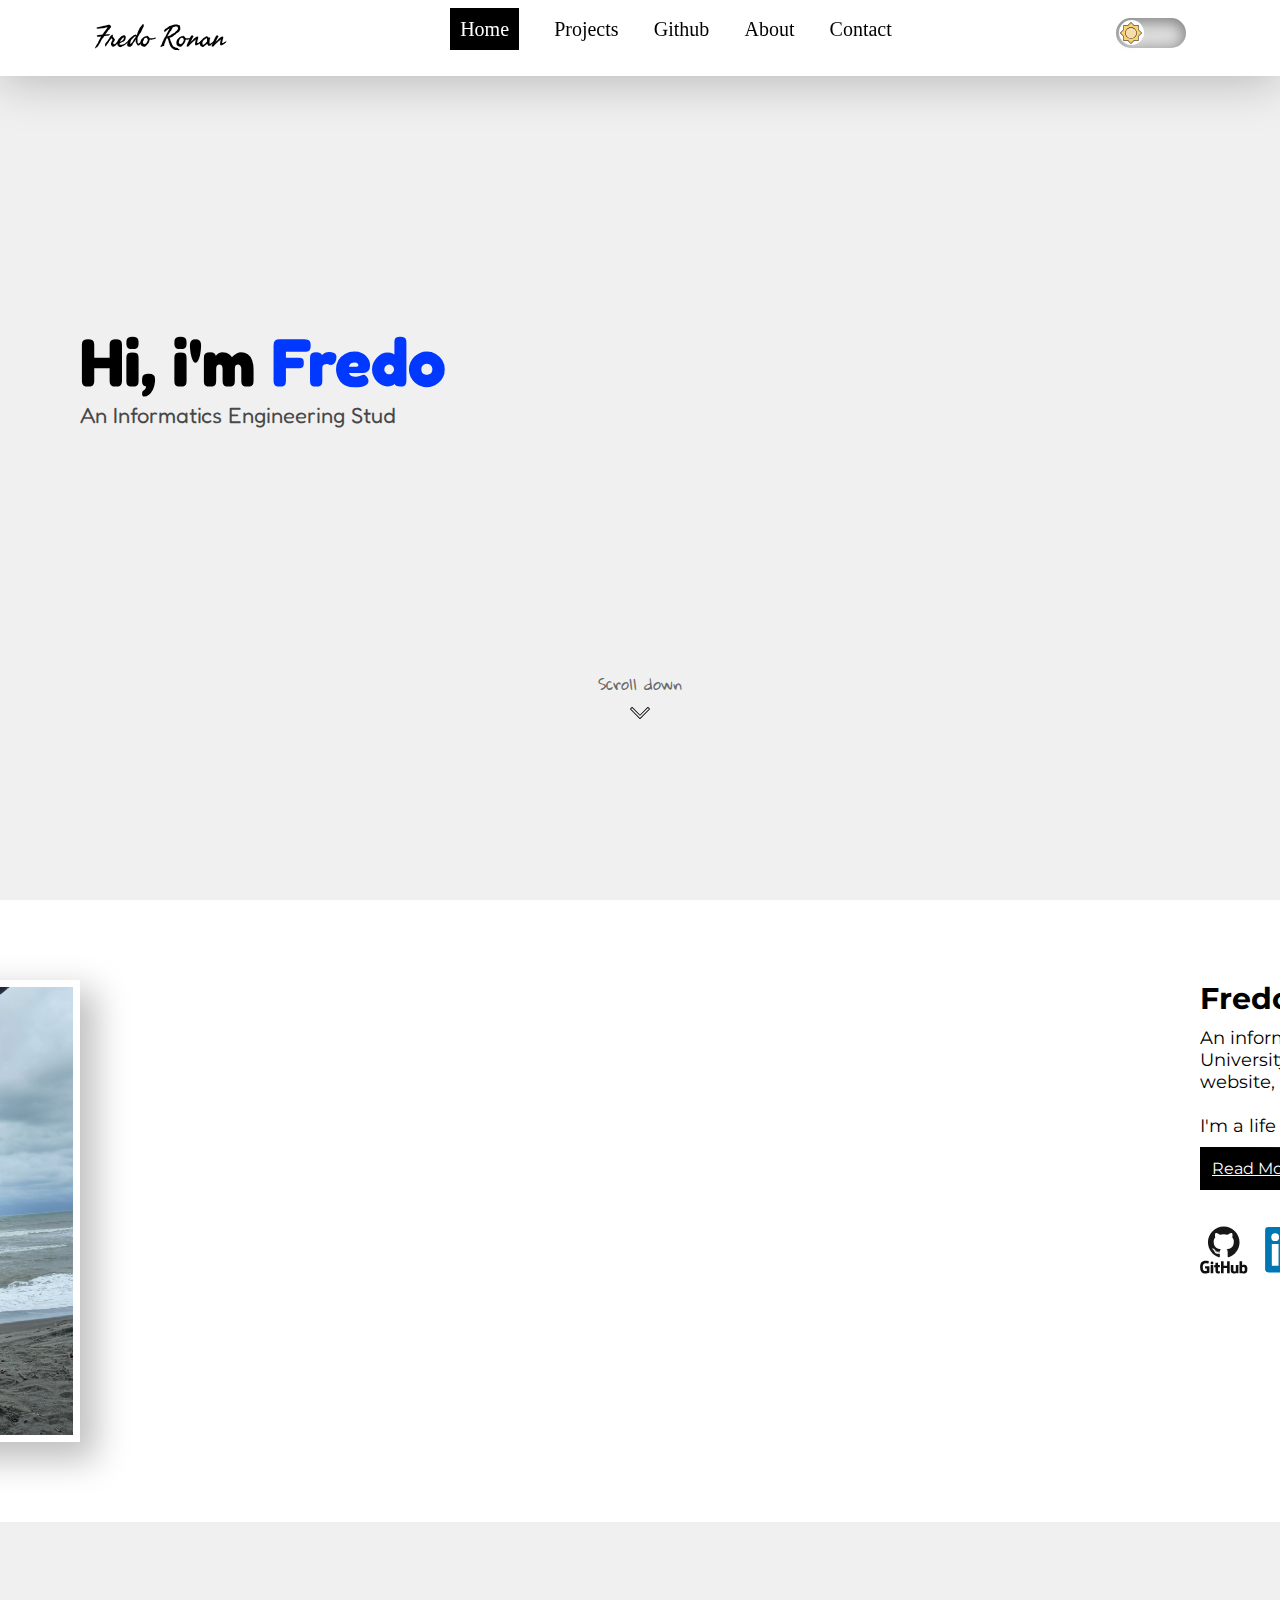
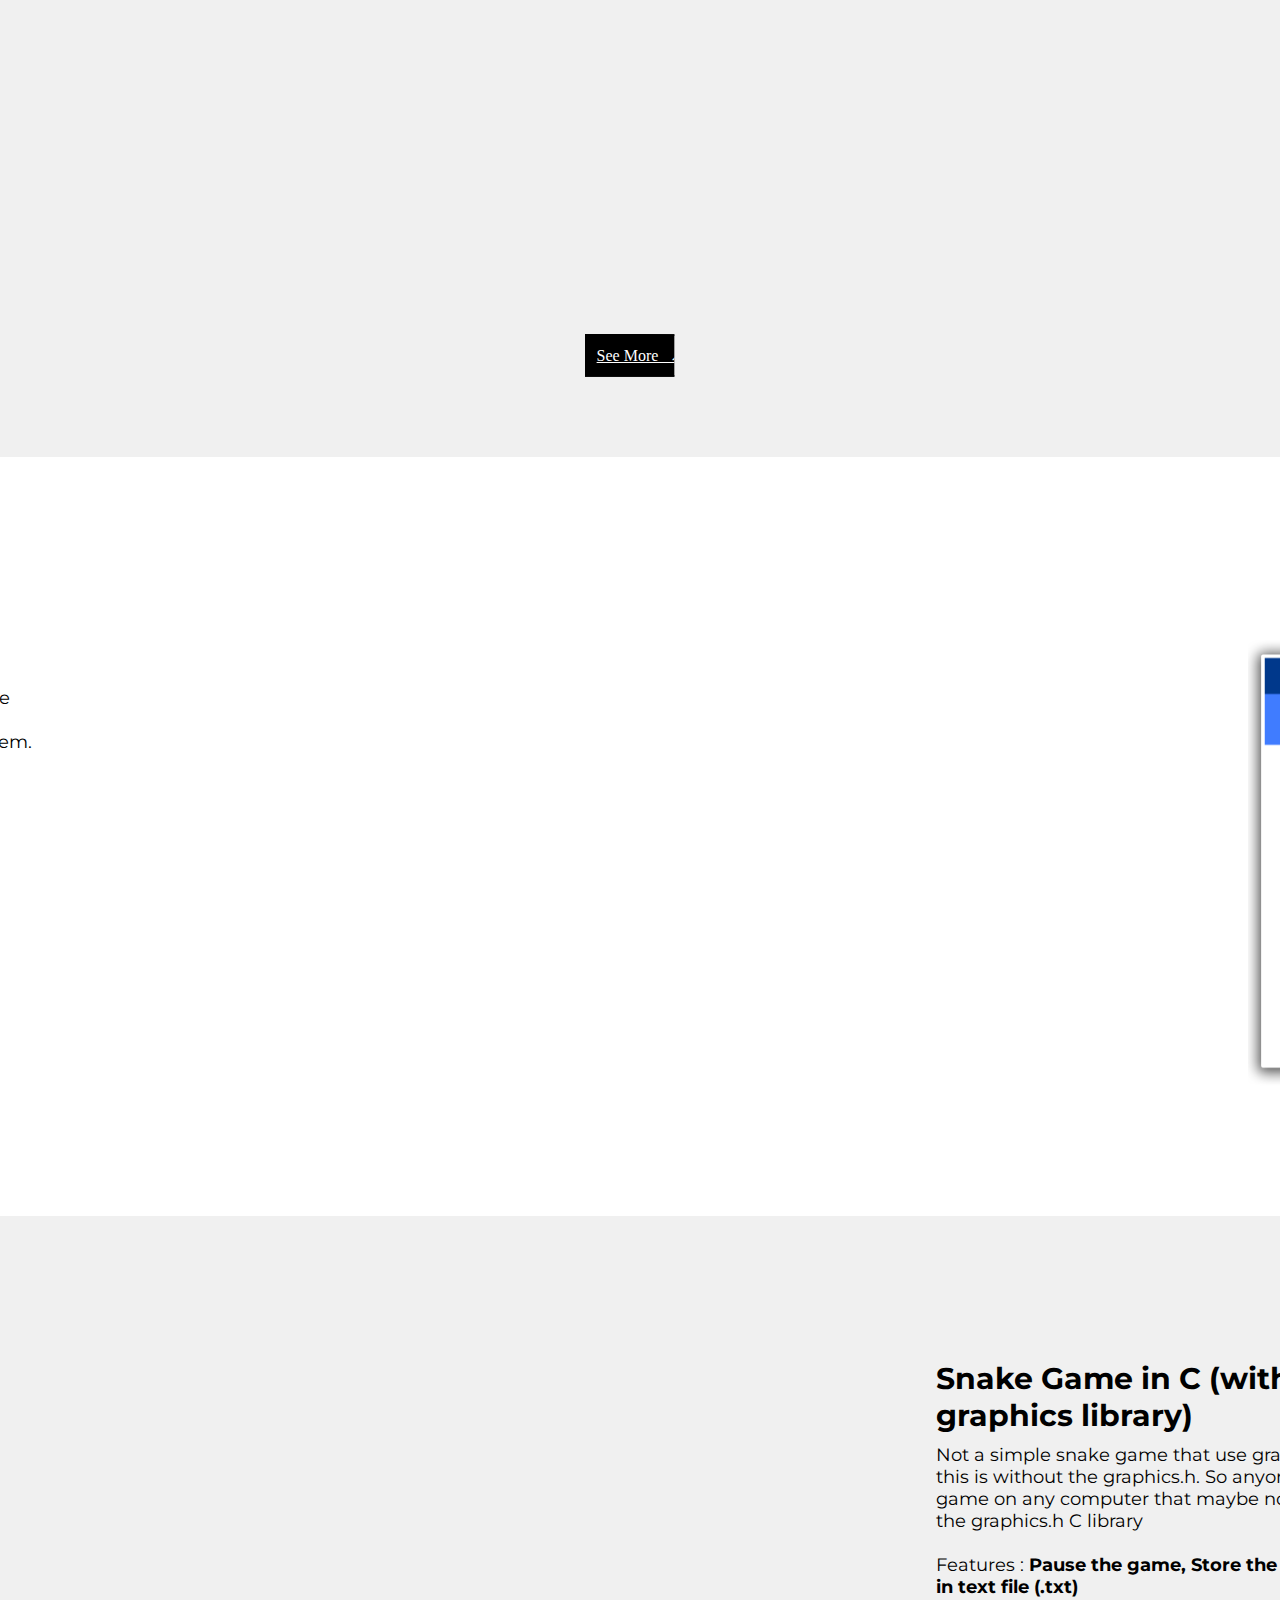
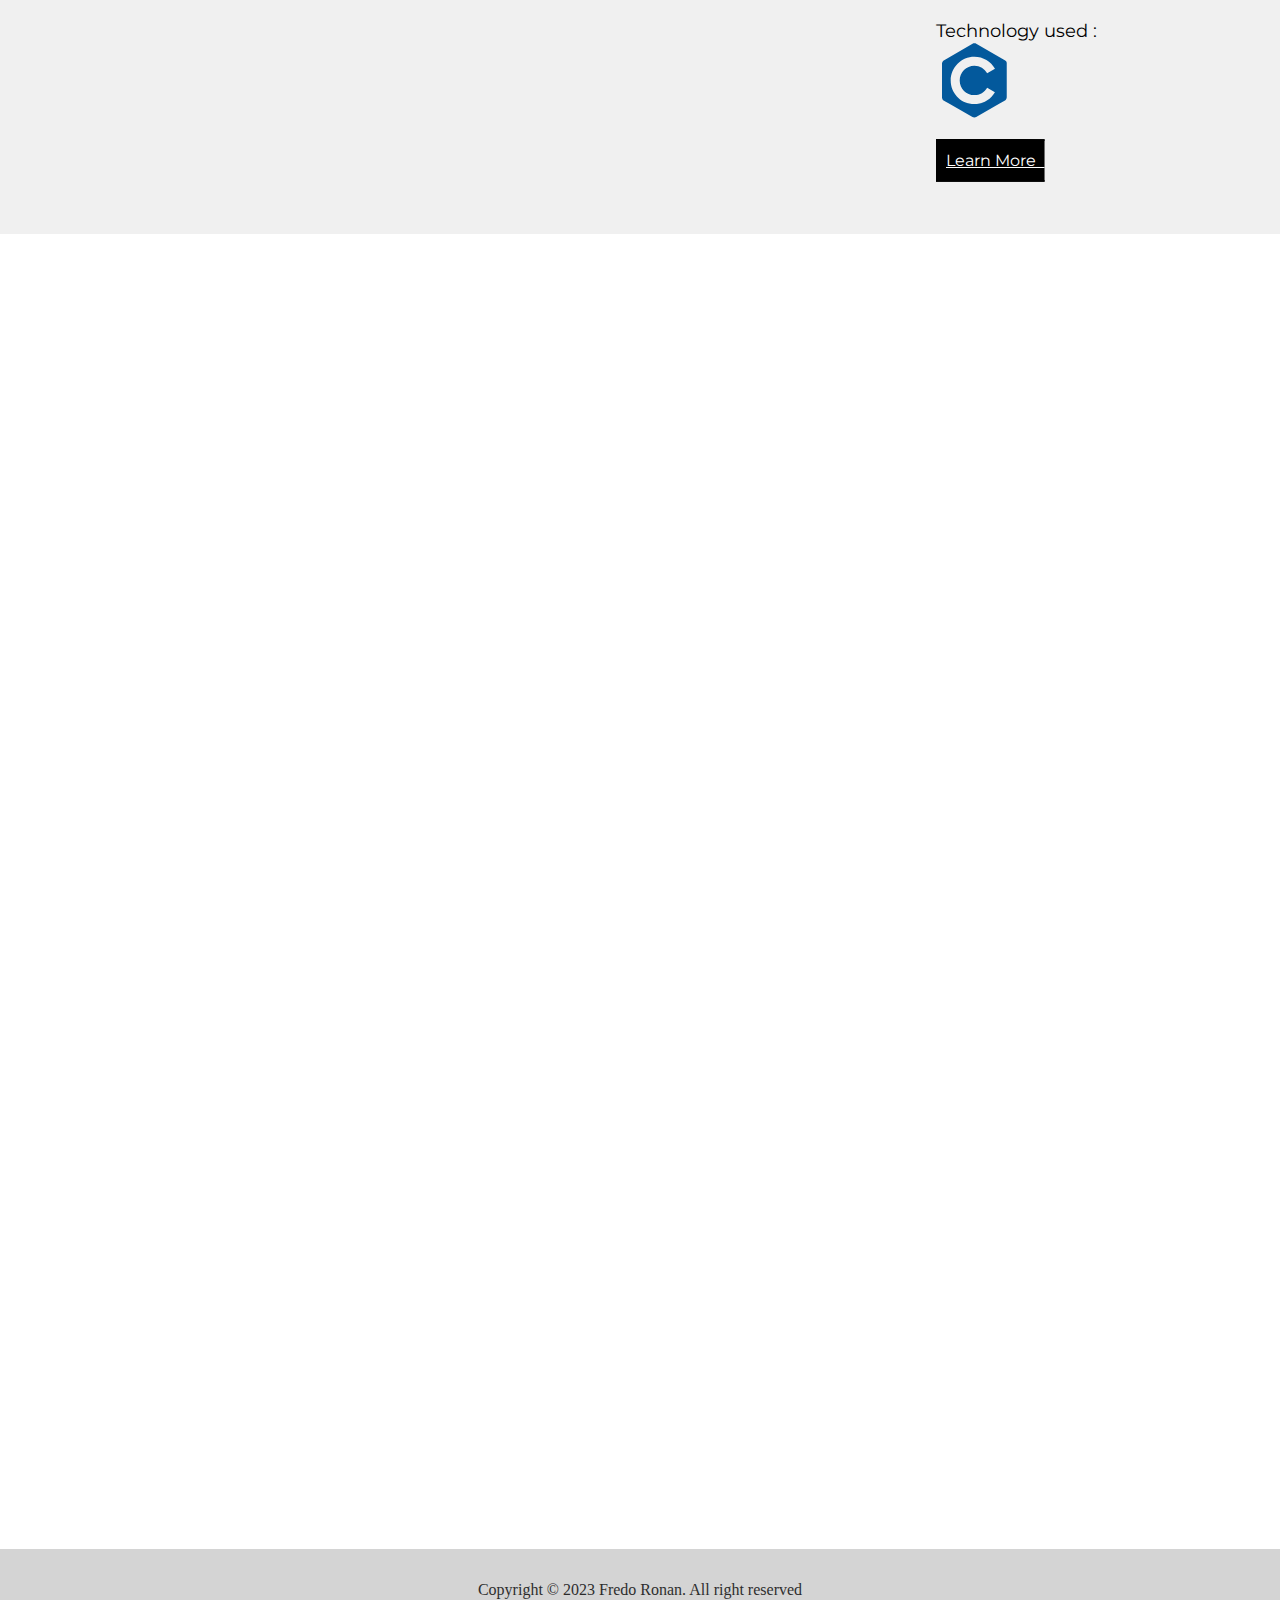
==== index.html @ f9ba5c59 "small modification UI on man landing page" ====
<!DOCTYPE html>
<html lang="en">
<head>
    <meta charset="UTF-8">
    <meta name="viewport" content="width=device-width, initial-scale=1.0">

    <link rel="stylesheet" href="css/style.css">
    <link rel="stylesheet" href="css/base-content-style.css">
    <link rel="stylesheet" href="css/home-style.css">
    <link rel="stylesheet" href="css/darkMode-toggle-style.css">
    <link rel="stylesheet" href="css/keyframes.css">
    <link rel="stylesheet" href="css/responsive-style.css">

    <!-- icon file import -->
    <link rel="icon" type="image/x-icon" href="assets/LogoIcon.ico">
    <!-- end of icon file import -->

    <title>Fredo Ronan | Home</title>
</head>
<body>
    <!-- header side -->
    <header>
        <nav>
            <div class="logoText" id="logoText" style="clip-path: polygon(0 0, 100% 0, 100% 100%, 0% 100%);">Fredo Ronan</div>

            <ul>
                <li><a href="/index.html" class="navbar-links active">Home</a></li>
                <li><a href="/projects.html" class="navbar-links">Projects</a></li>
                <li><a href="/github.html" class="navbar-links">Github</a></li>
                <li><a href="/about.html" class="navbar-links">About</a></li>
                <li><a href="/404.html" class="navbar-links">Contact</a></li>
            </ul>

            <div class="darkModeToggle">
                <input type="checkbox" id="toggle-dark">
                <label for="toggle-dark" class="toggle-dark-mode">
                    <svg width="800px" class="sun" height="800px" viewBox="0 0 1024 1024" class="icon"  version="1.1" xmlns="http://www.w3.org/2000/svg"><path d="M861 656.7l144.6-144.6L861 367.6V163.1H656.6L512 18.6 367.4 163.1H163v204.5L18.4 512.1 163 656.7v204.4h204.4L512 1005.7l144.6-144.6H861z" fill="#FCD170" /><path d="M512 1015.7c-2.6 0-5.1-1-7.1-2.9L363.3 871.1H163c-5.5 0-10-4.5-10-10V660.8L11.4 519.2c-1.9-1.9-2.9-4.4-2.9-7.1 0-2.7 1.1-5.2 2.9-7.1L153 363.4V163.1c0-5.5 4.5-10 10-10h200.3L504.9 11.5c1.9-1.9 4.4-2.9 7.1-2.9s5.2 1.1 7.1 2.9l141.6 141.6H861c5.5 0 10 4.5 10 10v200.3L1012.6 505c1.9 1.9 2.9 4.4 2.9 7.1 0 2.7-1.1 5.2-2.9 7.1L871 660.8v200.3c0 5.5-4.5 10-10 10H660.7l-141.6 141.6c-2 2-4.5 3-7.1 3zM173 851.1h194.4c2.7 0 5.2 1.1 7.1 2.9L512 991.6l137.5-137.5c1.9-1.9 4.4-2.9 7.1-2.9H851V656.7c0-2.7 1.1-5.2 2.9-7.1l137.5-137.5-137.5-137.5c-1.9-1.9-2.9-4.4-2.9-7.1V173.1H656.6c-2.7 0-5.2-1.1-7.1-2.9L512 32.7 374.5 170.2c-1.9 1.9-4.4 2.9-7.1 2.9H173v194.4c0 2.7-1.1 5.2-2.9 7.1L32.6 512.1l137.5 137.5c1.9 1.9 2.9 4.4 2.9 7.1v194.4z" fill="" /><path d="M512 512.1m-257.8 0a257.8 257.8 0 1 0 515.6 0 257.8 257.8 0 1 0-515.6 0Z" fill="#F7DDAD" /><path d="M512 779.9c-71.5 0-138.8-27.9-189.4-78.4-50.6-50.6-78.4-117.8-78.4-189.4s27.9-138.8 78.4-189.4c50.6-50.6 117.8-78.4 189.4-78.4 71.5 0 138.8 27.9 189.4 78.4 50.6 50.6 78.4 117.8 78.4 189.4S752 650.9 701.4 701.5 583.5 779.9 512 779.9z m0-515.6c-66.2 0-128.4 25.8-175.2 72.6-46.8 46.8-72.6 109-72.6 175.2s25.8 128.4 72.6 175.2c46.8 46.8 109 72.6 175.2 72.6 66.2 0 128.4-25.8 175.2-72.6 46.8-46.8 72.6-109 72.6-175.2S734 383.7 687.2 336.9c-46.8-46.8-109-72.6-175.2-72.6z" fill="" /></svg>

                    <svg width="800px" class="moon hide" height="800px" viewBox="0 0 24 24" fill="none" xmlns="http://www.w3.org/2000/svg">
                        <path d="M19.9001 2.30719C19.7392 1.8976 19.1616 1.8976 19.0007 2.30719L18.5703 3.40247C18.5212 3.52752 18.4226 3.62651 18.298 3.67583L17.2067 4.1078C16.7986 4.26934 16.7986 4.849 17.2067 5.01054L18.298 5.44252C18.4226 5.49184 18.5212 5.59082 18.5703 5.71587L19.0007 6.81115C19.1616 7.22074 19.7392 7.22074 19.9001 6.81116L20.3305 5.71587C20.3796 5.59082 20.4782 5.49184 20.6028 5.44252L21.6941 5.01054C22.1022 4.849 22.1022 4.26934 21.6941 4.1078L20.6028 3.67583C20.4782 3.62651 20.3796 3.52752 20.3305 3.40247L19.9001 2.30719Z" fill="#FFFFFF"/>
                        <path d="M16.0328 8.12967C15.8718 7.72009 15.2943 7.72009 15.1333 8.12967L14.9764 8.52902C14.9273 8.65407 14.8287 8.75305 14.7041 8.80237L14.3062 8.95987C13.8981 9.12141 13.8981 9.70107 14.3062 9.86261L14.7041 10.0201C14.8287 10.0694 14.9273 10.1684 14.9764 10.2935L15.1333 10.6928C15.2943 11.1024 15.8718 11.1024 16.0328 10.6928L16.1897 10.2935C16.2388 10.1684 16.3374 10.0694 16.462 10.0201L16.8599 9.86261C17.268 9.70107 17.268 9.12141 16.8599 8.95987L16.462 8.80237C16.3374 8.75305 16.2388 8.65407 16.1897 8.52902L16.0328 8.12967Z" fill="#FFFFFF"/>
                        <path opacity="1" d="M12 22C17.5228 22 22 17.5228 22 12C22 11.5373 21.3065 11.4608 21.0672 11.8568C19.9289 13.7406 17.8615 15 15.5 15C11.9101 15 9 12.0899 9 8.5C9 6.13845 10.2594 4.07105 12.1432 2.93276C12.5392 2.69347 12.4627 2 12 2C6.47715 2 2 6.47715 2 12C2 17.5228 6.47715 22 12 22Z" fill="#FFFFFF"/>
                        </svg>
                </label>
            </div>
        </nav>
    </header>
    <!-- end of header side -->

    <!-- hamburger menu side -->
    <div class="floating-hamburger-btn">
        <input type="checkbox" id="checkHamburger" name="hamburgerCheckbox">
        <label for="checkHamburger" class="hamburgerBtn" id="floating-hamburger">
            <div class="hamburger">
                <span></span>
                <span></span>
                <span></span>
            </div>
        </label>
    </div>
    <!-- end of hamburger menu side -->

    <!-- contents side -->
    <div class="ganjil-section first">
        <div class="greeting">
            <h2 class="greet">Hi, i'm </h2>
            <h2 class="greet">Fredo</h2>
            <div class="words"></div>
        </div>

        

        <!-- scroll down command side -->
        <div class="scrollCommand">
            <p>
                Scroll down
                <svg class="downArrow" fill="#000000" height="20px" width="20px" version="1.1" id="Layer_1" xmlns="http://www.w3.org/2000/svg" xmlns:xlink="http://www.w3.org/1999/xlink" 
                        viewBox="0 0 512.04 512.04" xml:space="preserve">
                    <g>
                        <g>
                            <path d="M508.933,146.807l-42.347-42.347c-4.267-4.053-10.88-4.053-15.147,0L256.027,300.193L60.507,104.46
                                c-4.267-4.053-10.88-4.053-15.147,0L3.12,146.807c-4.16,4.16-4.16,10.88,0,15.04L248.453,407.5c4.16,4.16,10.88,4.16,15.04,0
                                l245.333-245.653C513.093,157.687,513.093,150.967,508.933,146.807z M256.027,384.887L25.733,154.38l27.2-27.307l195.52,195.733
                                c4.267,4.053,10.88,4.053,15.147,0l195.52-195.733l27.2,27.307L256.027,384.887z"/>
                        </g>
                    </g>
                </svg>
            </p>
        </div>
        <!-- end of scroll down command side -->
    </div>

    <div class="genap-section">
        <div class="introduce" id="introduce"></div>
    </div>

    <div class="ganjil-section">
        <!-- <h3 class="commingsoon">Comming soon</h3> -->
        <div class="tech-stack-section" id="tech-stack-section"></div>

        <div class="read-more-btn-wrapper" style="display: flex; justify-content: center; padding-bottom: 5rem;">
            <a href="/about.html#second-content" class="read-more-btn-link">
                See More&nbsp;&nbsp;&nbsp;↗
            </a>
        </div>
    </div>


    <div class="genap-section">
        <div class="projects-section" id="projects-section"></div>
    </div>

    <div class="ganjil-section">
        <div class="projects-section" id="second-highlighted-project"></div>
    </div>

    <div class="genap-section">
        <div class="projects-section" id="fun-projects">
            <h2 class="title">Little Fun Project 🤘</h2>
        </div>
    </div>

    <!-- end of contents -->

    <!-- footer side -->
    <div class="footer" id="footer"></div>
    <!-- end of footer side -->

    <!-- CDN javascript library import -->
    <script src="https://cdnjs.cloudflare.com/ajax/libs/jquery/3.5.1/jquery.min.js"></script>
    <script src="https://cdnjs.cloudflare.com/ajax/libs/gsap/3.12.2/gsap.min.js"></script>
    <script src="https://cdn.tailwindcss.com"></script>
    <script src="https://unpkg.com/split-type"></script>
    <!-- end of CDN javascript library import -->

    <!-- Main functional script things -->
    <script src="js/content-generator-homepage.js"></script>
    <script src="js/MainScript.js"></script>
    <script src="js/render-content-homepage.js"></script>

    <!-- UI things -->
    <script src="js/MainUIScript.js"></script>
    <script src="js/UIHomePage-script.js"></script>
    <script src="js/dynamicTextMainPage.js"></script>
    <script src="js/clickable-things.js"></script>
    <script src="js/accordion-content-homepage.js"></script>
    <script src="js/accordionUI-homepage.js"></script>
    <script src="js/footer-generator.js"></script>
</body>
</html>
---- css/style.css ----
@import url('https://fonts.googleapis.com/css2?family=Fredoka:wght@300;500&family=Montserrat:wght@400;600&family=Schoolbell&family=Seaweed+Script&display=swap');
@import url('https://fonts.googleapis.com/css2?family=Gloria+Hallelujah&display=swap');

*,html {
    padding: 0;
    margin: 0;

    scroll-behavior: smooth;

    transition: 1s;
}

body {

    overflow-x: hidden;

    /* color variables */
    --section-ganjil-color: #F0F0F0;
    --section-genap-color: #fff;
    --main-text-color: black;
    --main-fredo-name-color: #0038FF;
    --navbar-color: white;
    --navbar-hover-background-color: black;
    --navbar-hover-text-color: white;
    --profile-picture-border-color: white;
    --hamburger-color: black;
    --hamburger-btn-color: white;
    --scroll-down-color: rgba(0, 0, 0, 0.575);
    --down-arrow-color: black;
    --read-more-btn-color: black;
    --read-more-text-color: white;
    --read-more-text-hover-color: rgb(0, 0, 0);
    --read-more-btn-hover-color: white;
    --footer-background-color: rgb(212, 212, 212);
    --footer-text-color: black;
    --border-top-accordion-content-color: rgba(103, 103, 103, 0.515);
    --upcoming-text-background-color: black;
    --upcoming-text-hover-background-color: white;
    --accordion-background-color: white;

    /* responsive things */
    --responsive-navbar-base-color: black;
    --responsive-navbar-text-color: white;
    --responsive-navbar-active-text-color: black;
    --responsive-navbar-active-background-color: white;
    /* end of responsive things */

    /* font variables */
    --logo-font: 'Seaweed Script', cursive;
    --navbar-btn-font: 'Schoolbell', cursive;
    --greeting-header-font: 'Fredoka', sans-serif;
    --introduce-font: 'Montserrat', sans-serif;
    
    /* dimension and measurement variables */
    --padding-top-navbar: 18px;
    --padding-bottom-navbar: 18px;


    /* svg icon colors */
    --svg-logo-background-color: white;
    --html-css-svg-text-color: black;
    --c-logo-svg-color: #03599C;
    --github-logo-color: #181616;
    --github-text-logo-color: #100E0F;
    --socket-io-logo: #010101;
    --express-logo: black;
    --bash-logo-color: #293138;
    --kali-linux-logo-color: black;
    --jquery-logo-color: #131B28;
    --tailwind-logo-color: #2d3748;
    --next-js-logo-color: black;
}

body.dark {
    /* color variables */
    --section-ganjil-color: #001731;
    --section-genap-color: #001C3E;
    --main-text-color: white;
    --main-fredo-name-color: #0038FF;
    --navbar-color: #001C3E;
    --navbar-hover-background-color: rgb(0, 191, 255);
    --navbar-hover-text-color: rgb(0, 0, 0);
    --profile-picture-border-color: #003473;
    --hamburger-color: rgb(232, 232, 232);
    --hamburger-btn-color: #002450;
    --scroll-down-color: rgba(255, 255, 255, 0.575);
    --down-arrow-color: rgb(255, 255, 255);
    --read-more-btn-color: rgb(1, 115, 186);
    --read-more-text-color: rgb(255, 255, 255);
    --read-more-text-hover-color: rgb(255, 255, 255);
    --read-more-btn-hover-color: #001C3E;
    --footer-background-color: rgb(0, 60, 97);
    --footer-text-color: rgb(255, 255, 255);
    --border-top-accordion-content-color: rgba(255, 255, 255, 0.515);
    --upcoming-text-background-color: rgb(0, 191, 255);
    --upcoming-text-hover-background-color: black;
    --accordion-background-color: rgb(1, 40, 98);

    /* responsive things */
    --responsive-navbar-base-color: linear-gradient(180deg, #025EB3 0%, #001C3E 100%);
    --responsive-navbar-text-color: rgb(255, 255, 255);
    --responsive-navbar-active-text-color: black;
    --responsive-navbar-active-background-color: white;
    /* end of reseponsive things */

    /* svg icon colors */
    --svg-logo-background-color: rgb(0, 38, 62);
    --html-css-svg-text-color: white;
    --c-logo-svg-color: rgb(24, 138, 205);
    --github-logo-color: #ffffff;
    --github-text-logo-color: #ffffff;
    --socket-io-logo: #ffffff;
    --express-logo: white;
    --bash-logo-color: #ffffff;
    --kali-linux-logo-color: rgb(255, 255, 255);
    --jquery-logo-color: #ffffff;
    --tailwind-logo-color: #ffffff;
    --next-js-logo-color: rgb(255, 255, 255);
}

/* header side */
header nav {
    background-color: var(--navbar-color);
    padding-top: var(--padding-top-navbar);
    padding-bottom: var(--padding-bottom-navbar);
    display: flex;
    justify-content: space-around;
    box-shadow: 0px 4px 50px 0px rgba(0, 0, 0, 0.25);
    position: fixed;
    top: 0;
    left: 0;
    right: 0;
    z-index: 1;
}

header nav .logoText {
    font-size: 30px;
    font-family: var(--logo-font);
    color: var(--main-text-color);
}

header nav ul {
    display: flex;
    width: 40%;
    justify-content: space-evenly;
}

header nav ul li {
    list-style: none;
}

header nav ul li a {
    text-decoration: none;
    color: var(--main-text-color);
    font-family: var(--navbar-btn-font);
    font-size: 20px;
    transition: 0.5s;
}

header nav ul li a:hover {
    color: var(--navbar-hover-text-color);
    padding: 10px;
    background-color: var(--navbar-hover-background-color);
}

header nav ul li .navbar-links.active {
    color: var(--navbar-hover-text-color);
    padding: 10px;
    background-color: var(--navbar-hover-background-color);
}

.floating-hamburger-btn {
    display: none;
}
---- css/base-content-style.css ----
/* HANDLE THE BASE CONTENT STYLING */

/* section handler styling */
.ganjil-section {
    background-color: var(--section-ganjil-color);
    position: relative;
    width: 100%;
}

.ganjil-section.first {
    background-color: var(--section-ganjil-color);
    position: relative;
    height: 100vh;
    width: 100%;
}

.genap-section {
    background-color: var(--section-genap-color);
    width: 100%;
}

.genap-section.full-screen {
    background-color: var(--section-genap-color);
    width: 100%;
    height: 100vh;
}
/* end of section handler styling */


/* introducing side */
.introduce {
    padding: 5rem;
    display: flex;
    gap: 4rem;
    font-family: var(--introduce-font);
    color: var(--main-text-color);
}

.introduce h3 {
    font-size: 30px;
}

.introduce p {
    font-size: 18px;
    margin-top: 10px;
}
/* end of introducing side */


/* read more button base styling */
.read-more-btn-link {
    padding: 10px;
    background-color: var(--read-more-btn-color);
    color: var(--read-more-text-color);
    -webkit-clip-path: polygon(0 0, 81% 1%, 81% 100%, 0% 100%);
    clip-path: polygon(0 0, 81% 1%, 81% 100%, 0% 100%);
    border: 2px solid var(--read-more-btn-color);
}

.read-more-btn-link:hover {
    -webkit-clip-path: polygon(0 0, 100% 1%, 100% 100%, 0% 100%);
    clip-path: polygon(0 0, 100% 1%, 100% 100%, 0% 100%);
    background-color: var(--read-more-btn-hover-color);
    color: var(--read-more-text-hover-color);
}
/* end of read more button base styling */


/* footer side */
.footer {
    display: flex;
    justify-content: center;
    align-items: center;
    padding-bottom: 10rem;
    padding-top: 2rem;
    background-color: var(--footer-background-color);
    color: var(--footer-text-color);
}

.footer-container {
    opacity: 0.8;
}
/* end of footer side */


/* ///////////////////////////////////////////////////////////////////////////////////////////////////////////////////////////// */
/* Comming soon placeholder side */
/* 
    NOTE:
    use this class to the h3 html component to make the 'comming soon' content placeholder working
 */
 .commingsoon {
    display: flex;
    justify-content: center;
    align-items: center;
    padding: 20rem;
    font-size: 25px;
    color: var(--main-text-color);
}
/* end of comming soon placeholder side */
---- css/home-style.css ----
/* HANDLE CONTENT SIDE */


/* ///////////////////////////////////////////////////////////////////////////////////////////////////////////////////////////// */
/* first content side OR first landing page side */
.greet {
    display: inline;
}

.scrollCommand {
    font-family: 'Gloria Hallelujah', cursive;
    color: var(--scroll-down-color);
    display: flex;
    justify-content: center;
}

.scrollCommand p {
    display: flex;
    justify-content: center;
    align-items: center;
    flex-direction: column;
    gap: 3px;
    padding-top: 25vh;
}

.scrollCommand p .downArrow {
    fill: var(--down-arrow-color);
    animation: bounceArrow 1s ease-in-out infinite;
}

.greeting {
    position: relative;
    padding-top: 25%;
    padding-left: 5rem;
    padding-right: 5rem;
    font-family: var(--greeting-header-font);
    font-size: 45px;
    color: var(--main-text-color);
}

.greeting .words {
    color: var(--main-text-color);
    font-size: 22px;
    opacity: 0.7;
    min-height: 2.5rem;
}

.greeting h2:nth-child(2) {
    color: var(--main-fredo-name-color);
}
/* end of first content side OR first landing page side */


/* ///////////////////////////////////////////////////////////////////////////////////////////////////////////////////////////// */
/* header image side */
.headerImg {
    position: absolute;
    top: 140px;
    left: 800px;
    filter: drop-shadow(2px 3px 25px rgba(0, 0, 0, 0.25));
}
/* end of header image side */


/* ///////////////////////////////////////////////////////////////////////////////////////////////////////////////////////////// */
/* introducing side */
.introduce {
    padding: 5rem;
    display: flex;
    justify-content: center;
    font-family: var(--introduce-font);
    color: var(--main-text-color);
}

.introduce img {
    width: 40%;
    border: 7px solid var(--profile-picture-border-color);
    box-shadow: 12px 14px 32px 4px rgba(0, 0, 0, 0.252);
    object-fit: cover;
    transform: translateX(-100%);
}

.introduce img.show {
    transform: translateX(0);
}

.introduce h3 {
    font-size: 30px;
}

.introduce p {
    font-size: 18px;
    margin-top: 10px;
}

.introduceText {
    max-width: 719px;
    transform: translateX(100%);
}

.introduceText.show {
    transform: translateX(0);
}

.link-sosmed {
    display: flex;
    gap: 1rem;
}

.link-sosmed svg {
    padding-top: 3rem;
    width: 8%;
    cursor: pointer;
}

.link-sosmed svg:hover {
    transform: scale(1.1);
}

/* end of introducing side */


/* ///////////////////////////////////////////////////////////////////////////////////////////////////////////////////////////// */
/* Tech stack content side */
.tech-stack-section {
    padding-top: 4rem;
    padding-left: 5px;
    padding-right: 5px;
    padding-bottom: 1rem;
}

.tech-stack-section .title {
    font-family: var(--greeting-header-font);
    color: var(--main-text-color);
    font-size: 2rem;
    display: flex;
    justify-content: center;
    transform: translateX(-100%);
}

.tech-stack-section .hover-prompt {
    display: flex;
    justify-content: center;
    align-items: center;
    font-family: 'Gloria Hallelujah', cursive;
    font-size: 1.2rem;
    opacity: 0;
    color: var(--main-text-color);
}

.tech-stack-section .title.show {
    transform: translateX(0);
}

.tech-stack-section .hover-prompt.show {
    opacity: 0.8;
    animation: bounceSlow 2s ease-in-out infinite;
}

.tech-stack-logos {
    display: flex;
    justify-content: center;
    flex-wrap: wrap;
    gap: 1.5rem;
    margin-top: 4rem;
    padding-bottom: 4rem;
}

.tech-stack-logos svg {
    box-shadow: 0px 4px 4px 0px rgba(0, 0, 0, 0.25);
    background-color: var(--svg-logo-background-color);
    width: 10%;
    transform: translateX(-100%);
    opacity: 0;
    transition: 0.5s ease-in-out;
}

.tech-stack-logos svg:nth-child(1) {
    transition: all 0.5s ease 0.2s;
}

.tech-stack-logos svg:nth-child(2) {
    transition: all 0.5s ease 0.3s;
}

.tech-stack-logos svg:nth-child(3) {
    transition: all 0.5s ease 0.4s;
}

.tech-stack-logos svg:nth-child(4) {
    transition: all 0.5s ease 0.5s;
}

.tech-stack-logos svg:nth-child(5) {
    transition: all 0.5s ease 0.6s;
}

.tech-stack-logos svg:nth-child(6) {
    transition: all 0.5s ease 0.7s;
}

.tech-stack-logos svg:nth-child(7) {
    transition: all 0.5s ease 0.8s;
}

.tech-stack-logos svg.slideIn {
    transform: translateX(0);
    opacity: 0.8;
}

.tech-stack-logos svg:hover {
    transform: scale(1.2);
    opacity: 1;
}
/* end of tech stack content side */


/* ///////////////////////////////////////////////////////////////////////////////////////////////////////////////////////////// */
/* Highlighted Projects side */
.projects-section {
    padding-top: 4rem;
    padding-left: 2rem;
    padding-right: 2rem;
    padding-bottom: 4rem;
}

.projects-section .title {
    font-family: var(--greeting-header-font);
    color: var(--main-text-color);
    font-size: 2rem;
    display: flex;
    justify-content: center;
    transform: translateX(-100%);
}

.projects-section .title.show {
    transform: translateX(0);
}

.projects-container {
    margin-top: 5rem;
    display: flex;
    justify-content: center;
    gap: 5rem;
}

.projects-container.toggle-pos {
    margin-top: 5rem;
    display: flex;
    justify-content: center;
    gap: 5rem;
}

.projects-container .project-description {
    color: var(--main-text-color);
    font-family: var(--introduce-font);
    max-width: 40vw;
    transform: translateX(-100%);
}

.projects-container .project-description.right {
    color: var(--main-text-color);
    font-family: var(--introduce-font);
    max-width: 40vw;
    transform: translateX(100%);
}

.projects-container .project-description.show {
    transform: translateX(0);
}

.projects-container .project-description.right.show {
    transform: translateX(0);
}

.project-description h3 {
    font-size: 30px;
}

.project-description p {
    font-size: 18px;
    margin-top: 10px;
}

.projects-container .demo-images-wrapper {
    transform: translateX(100%);
}

.projects-container .demo-images-wrapper.left {
    transform: translateX(-100%);
}

.projects-container .demo-images-wrapper.show {
    transform: translateX(0);
}

.projects-container .demo-images-wrapper.left.show {
    transform: translateX(0);
}

.projects-container .demo-images-wrapper img {
    width: 100%;
    object-fit: cover;
    
}

.tech-used-container {
    display: flex;
    gap: 1rem;
    flex-wrap: wrap;
}

.tech-used-container svg {
    width: 15%;
}



/* //////////////////////////////////////////////////////////////////////////////////////////////////////////////// */
/* ACCORDION STYLING */
.cards {
    /* position: relative;
    max-width: 600px; */
    /* height: 65rem; */
    color: var(--main-text-color);
    background-color: var(--section-genap-color);
    padding: 30px;
    padding-bottom: 4rem;
    border-radius: 10px;
    box-shadow: 4px 6px 15px 3px rgba(0,0,0,0.1);
    transform: translateY(50px);
    opacity: 0;
}

.cards.show {
    transform: translateY(0);
    opacity: 1;
}

.cards h3 {
    font-size: 25px;
    font-weight: bold;
    padding-top: 0.2rem;
}


.accordion-container {
    font-family: var(--introduce-font);
}

.accordion-item {
    border-radius: 1rem;
    box-shadow: 0px 0px 12px 2px rgba(0,0,0,0.2);
    margin: 1.5rem auto;
    background-color: var(--accordion-background-color);
}

.accordion-title {
    font-size: 20px;
    padding: 0.5rem 3rem 0.5rem 1rem;
    display: flex;
    align-items: center;
    position: relative;
    cursor: pointer;
}

.accordion-title::after {
    content: '\002B'; /*plus icon code*/
    font-size: 2rem;
    position: absolute;
    right: 1rem;
}

.accordion-title.active::after {
    content: '\2212'; /*minus icon code*/
}

.accordion-content-wrapper {
    max-height: 0;
    overflow: hidden;
    transition: max-height 0.2s ease-in-out;
}

.accordion-content {
    padding: 1rem;
    border-top: 1px solid var(--border-top-accordion-content-color);
}

.tech-used-text {
    font-size: 18px;
    padding-top: 1rem;
}

li {
    list-style: circle;
}

.tech {
    padding-bottom: 2rem;
}

.logo-container {
    display: flex;
    padding-top: 1rem;
    flex-wrap: wrap;
    gap: 1rem;
}

.logo-container svg {
    width: 5%;
}
---- css/darkMode-toggle-style.css ----
/* DARK MODE TOGGLE STYLING */

header nav input {
    display: none;
}

header nav .toggle-dark-mode {
    width: 70px;
    height: 30px;
    position: relative;
    display: block;
    background-color: rgb(227, 227, 227);
    border-radius: 200px;
    box-shadow: inset 0px 5px 15px rgba(0, 0, 0, 0.4), inset 0px -5px 15px rgba(155, 155, 155, 0.4);
    cursor: pointer;
    transition: 0.5s;
}

.toggle-dark-mode::after {
    content: '';
    width: 25px;
    height: 25px;
    position: absolute;
    top: 2px;
    left: 3px;
    /* background: linear-gradient(180deg, rgb(255, 255, 255),rgb(143, 143, 143)); */
    background-color: white;
    border-radius: 20px;
    box-shadow: 0px 5px 10px rgba(240, 240, 240, 0.204);
    transition: 0.5s;
}

header nav input:checked + .toggle-dark-mode {
    background: rgb(1, 50, 94);
}

header nav input:checked + .toggle-dark-mode::after {
    left: 55px;
    transform: translateX(-50%);
    background: linear-gradient(180deg, rgb(0, 95, 150),rgb(0, 43, 68));
}

header nav .toggle-dark-mode svg {
    position: absolute;
    width: 22px;
    top: -385px;
    z-index: 7;
    pointer-events: none;
}

header nav .toggle-dark-mode svg.sun {
    left: 4px;
    animation: rotate 6s ease-in-out infinite;
}

header nav .toggle-dark-mode svg.moon {
    left: 44px;
}

header nav .toggle-dark-mode svg.sun.hide {
    opacity: 0;
    transform: scale(0);
}

header nav label svg.moon.hide {
    opacity: 0;
    transform: scale(0);
}
---- css/keyframes.css ----
/* KEYFRAMES SETTINGS SIDE */

@keyframes bounce {
    0% {
        transform: translateY(0);
    }

    50% {
        transform: translateY(-15px);
    }

    100% {
        transform: translateY(0);
    }
}

@keyframes rotate {
    0% {
        transform: rotate(0deg);
    }

    100% {
        transform: rotate(360deg);
    }
}


@keyframes bounceArrow {
    0% {
        transform: translateY(0);
    }

    50% {
        transform: translateY(15px);
    }

    100% {
        transform: translateY(0);
    }
}

@keyframes bounceSlow {
    0% {
        transform: translateY(0);
    }

    50% {
        transform: translateY(5px);
    }

    100% {
        transform: translateY(0);
    }
}
---- css/responsive-style.css ----
/* HANDLE RESPONSIVE SIDE */

/* ukuran tablet */
@media screen and (max-width: 1200px) {

    header nav {
        width: 100vw;
        padding-bottom: 0.7rem;
        padding-left: 0.4rem;
        padding-right: 0.4rem;
    }

    header nav ul {
        width: 55%;
    }

    header nav .logoText {
        font-size: 22px;
    }

    header nav ul li a {
        font-size: 15px;
    }

    header nav ul li .navbar-links.active {
        padding: 6px;
    }

    header nav ul li a:hover {
        padding: 6px;
    }

    .greeting {
        font-size: 30px;
    }

    .greeting .words {
        font-size: 15px;
    }

    .scrollCommand p {
        padding-top: 1rem;
    }


    /* read more btn side */
    .read-more-btn-link {
        -webkit-clip-path: polygon(0 0, 100% 1%, 100% 100%, 0% 100%);
        clip-path: polygon(0 0, 100% 1%, 100% 100%, 0% 100%);
    }
    /* end of read more btn side */
}


/* ukuran mobile */
@media screen and (max-width: 576px) {
    /* ///////////////////////////////////////////////////////////////////////////////////////////////////////////////////////////// */
    /* navbar side */
    header nav .logoText {
        font-size: 30px;
    }

    header nav ul {
        position: fixed;
        height: 100vh;
        width: 100%;
        background: var(--responsive-navbar-base-color);
        flex-direction: column;
        justify-content: center;
        align-items: center;
        clip-path: circle(0px at 90% 85%);
        -webkit-clip-path: circle(0px at 90% 85%);

        z-index: 10;

        transition: all 1s ease-in-out;
    }

    header nav ul.open {
        clip-path: circle(1100px at 90% 85%);
        -webkit-clip-path: circle(1100px at 90% 85%);
    }

    header nav ul li {
        margin-bottom: 2rem;
    }

    header nav ul li a {
        color: var(--responsive-navbar-text-color);
    }

    header nav ul li {
        transform: translateY(30px);
        opacity: 0;
    }

    header nav ul li:nth-child(1) {
        transition: all 0.5s ease 0.2s;
    }

    header nav ul li:nth-child(2) {
        transition: all 0.5s ease 0.4s;
    }

    header nav ul li:nth-child(3) {
        transition: all 0.5s ease 0.6s;
    }

    header nav ul li:nth-child(4) {
        transition: all 0.5s ease 0.8s;
    }

    header nav ul li:nth-child(5) {
        transition: all 0.5s ease 1s;
    }

    header nav ul li.float {
        transform: translateY(0);
        opacity: 1;
    }

    header nav {
        padding-top: 0.2rem;
        padding-bottom: 0.2rem;
    }

    header nav ul li .navbar-links.active {
        color: var(--responsive-navbar-active-text-color);
        padding: 10px;
        background-color: var(--responsive-navbar-active-background-color);
    }

    header nav .toggle-dark-mode {
        top: 7px;
    }
    /* end of navbar side */


    /* ///////////////////////////////////////////////////////////////////////////////////////////////////////////////////////////// */
    /* first content greeting side */
    .greet {
        display: inline;
    }

    .greeting {
        padding-top: 60%;
        font-size: 30px;
    }

    .greeting .words {
        font-size: 15px;
    }

    .scrollCommand p {
        padding-top: 7rem;
    }
    /* end of first content greeting side */


    /* ///////////////////////////////////////////////////////////////////////////////////////////////////////////////////////////// */
    /* hamburger menu side */
    .floating-hamburger-btn {
        display: block;
    }

    .floating-hamburger-btn #checkHamburger {
        display: none;
    }

    .floating-hamburger-btn .hamburgerBtn {
        position: absolute;
        width: 60px;
        height: 60px;
        top: 77vh;
        left: 77vw;
        border-radius: 200px;
        background: var(--hamburger-btn-color);
        z-index: 1;
        filter: drop-shadow(2px 3px 5px rgba(0, 0, 0, 0.25));
        transition: none;
    }

    .floating-hamburger-btn .hamburgerBtn .hamburger {
        display: flex;
        flex-direction: column;
        height: 22px;
        justify-content: space-between;
        margin-top: 1.2rem;
        margin-left: 1rem;
    }

    .floating-hamburger-btn .hamburgerBtn .hamburger span {
        display: block;
        width: 28px;
        height: 3px;
        background-color: var(--hamburger-color);
    }

    /* ///////////////////////////////////////////////////////////////////////////////////////////////////////////////////////////// */
    /* working with hamburger transformation */
    .floating-hamburger-btn .hamburgerBtn .hamburger span:nth-child(1) {
        transform-origin: 0 0;
    }

    .floating-hamburger-btn .hamburgerBtn .hamburger span:nth-child(3) {
        transform-origin: 0 100%;
    }

    .floating-hamburger-btn .hamburgerBtn .hamburger span:nth-child(1).transform {
        transform: translate(5px, -1px) rotate(45deg);
    }

    .floating-hamburger-btn .hamburgerBtn .hamburger span:nth-child(3).transform {
        transform: translate(5px, -1px) rotate(-45deg);
    }

    .floating-hamburger-btn .hamburgerBtn .hamburger span:nth-child(2).transform {
        transform: scale(0);
        opacity: 0;
    }
    /* end of working with hamburger transformation */

    /* end of hamburger menu side */


    /* ///////////////////////////////////////////////////////////////////////////////////////////////////////////////////////////// */
    /* introducing content side */
    .introduce {
        flex-direction: column;
        padding: 2rem;
        gap: 2rem;
    }

    .introduce img {
        width: 100%;
    }

    .introduce img.show {
        transform: translateX(0);
    }

    .introduce p {
        font-size: 12px;
    }

    .introduceText {
        transform: translateY(20%);
    }

    .introduceText.show {
        transform: translateY(0);
    }

    .link-sosmed svg {
        width: 12%;
    }
    /* end of introducing content side */


    /* ///////////////////////////////////////////////////////////////////////////////////////////////////////////////////////////// */
    /* header image side */
    .headerImg {
        display: none;
    }
    /* end of header image side */


    /* ///////////////////////////////////////////////////////////////////////////////////////////////////////////////////////////// */
    /* second content OR tech stack side */
    .tech-stack-section {
        padding-left: 1px;
        padding-right: 1px;
    }

    .tech-stack-section .title {
        font-size: 22px;
    }

    .tech-stack-logos {
        padding-left: 10px;
        padding-right: 10px;
        flex-wrap: wrap;
        gap: 2px;
    }

    .tech-stack-logos svg {
        width: 20%;
        margin-bottom: 10px;
    }

    .tech-stack-logos svg.slideIn {
        opacity: 1;
    }

    .tech-stack-section .hover-prompt {
        display: none;
    }
    /* end of second content OR tech stack side */


    /* ///////////////////////////////////////////////////////////////////////////////////////////////////////////////////////////// */
    /* First Highlighted Project side */
    .projects-section .title {
        font-size: 22px;
    }

    .projects-container {
        flex-direction: column-reverse;
        gap: 2rem;
    }

    .projects-container.toggle-pos {
        flex-direction: column;
        gap: 0;
        margin-top: 5px;
    }

    .projects-container .demo-images-wrapper {
        transform: translateX(-100%);
    }

    .demo-images-wrapper.show {
        transform: translateX(0);
    }

    .projects-container .project-description.right {
        max-width: none;
        padding-top: 1rem;
        transform: translateX(-100%);
    }

    .projects-container .project-description.right.show {
        max-width: none;
        transform: translateX(0);
    }

    .projects-container .project-description {
        max-width: none;
    }

    .projects-container .project-description.show {
        max-width: none;
    }

    .project-description h3 {
        font-size: 25px;
    }

    .project-description p {
        font-size: 12px;
    }

    .tech-used-container svg {
        width: 25%;
    }
    /* end of first highlighted project side */

    /* ///////////////////////////////////////////////////////////////////////////////////////////////////////////////////////////// */
    /* footer side */
    .footer {
        padding-top: 1rem;
        padding-bottom: 5rem;
    }

    .footer-container {
        font-size: 12px;
    }
    /* end of footer side */


    /* ///////////////////////////////////////////////////////////////////////////////////////////////////////////////////////////// */
    /* Tech Used Accordion Side */
    .logo-container svg {
        width: 10%;
    }


    /* BASIC UTILITIES SIDE */
    /* ///////////////////////////////////////////////////////////////////////////////////////////////////////////////////////////// */
    /* Comming soon placeholder side */
    .commingsoon {
        padding: 5rem;
        font-size: 15px;
    }
    /* end of Comming soon placeholder side */

    /* read more btn side */
    .read-more-btn-link {
        -webkit-clip-path: polygon(0 0, 100% 1%, 100% 100%, 0% 100%);
        clip-path: polygon(0 0, 100% 1%, 100% 100%, 0% 100%);
    }
    /* end of read more btn side */


    /* 404 page not found side */
    .page-404-container .text-404 {
        font-size: 6rem;
    }
    
    .page-404-container .page-not-found-text {
        font-size: 1.5rem;
    }
    /* end of 404 page not found side */
}
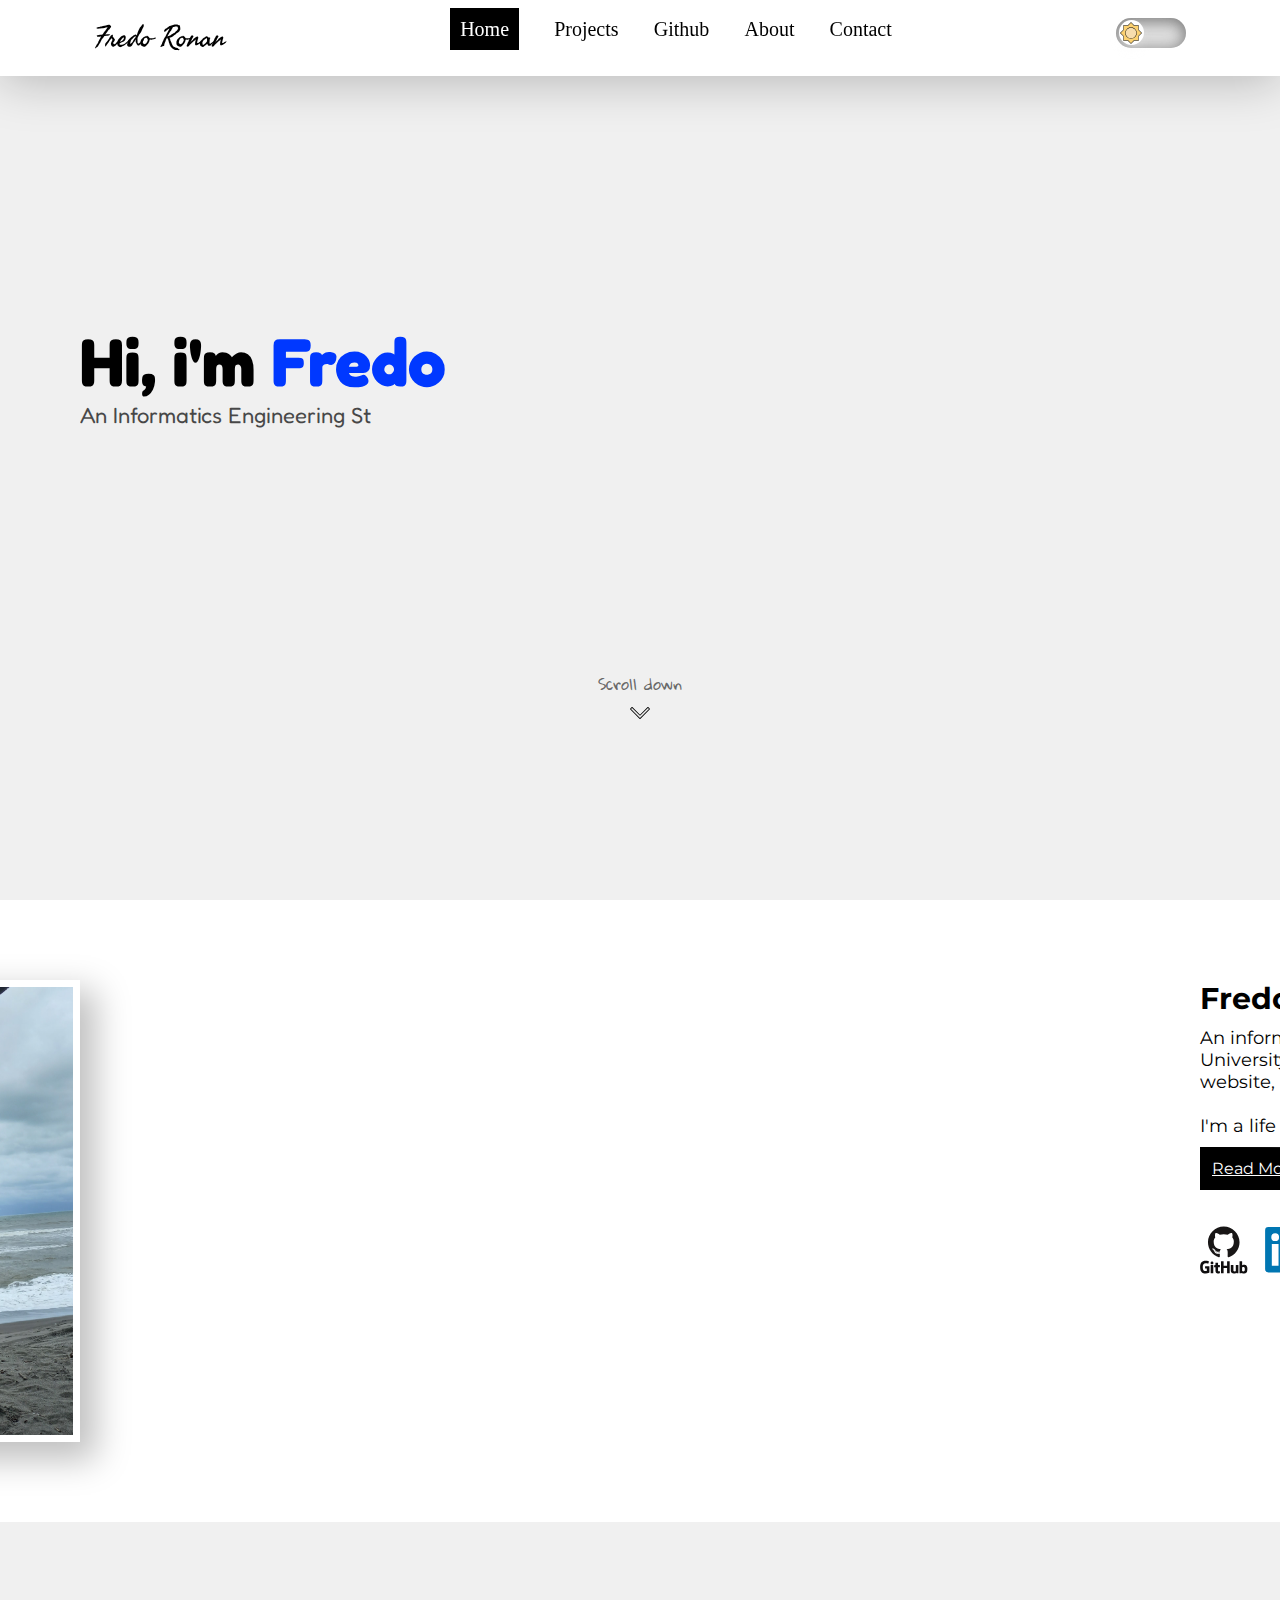
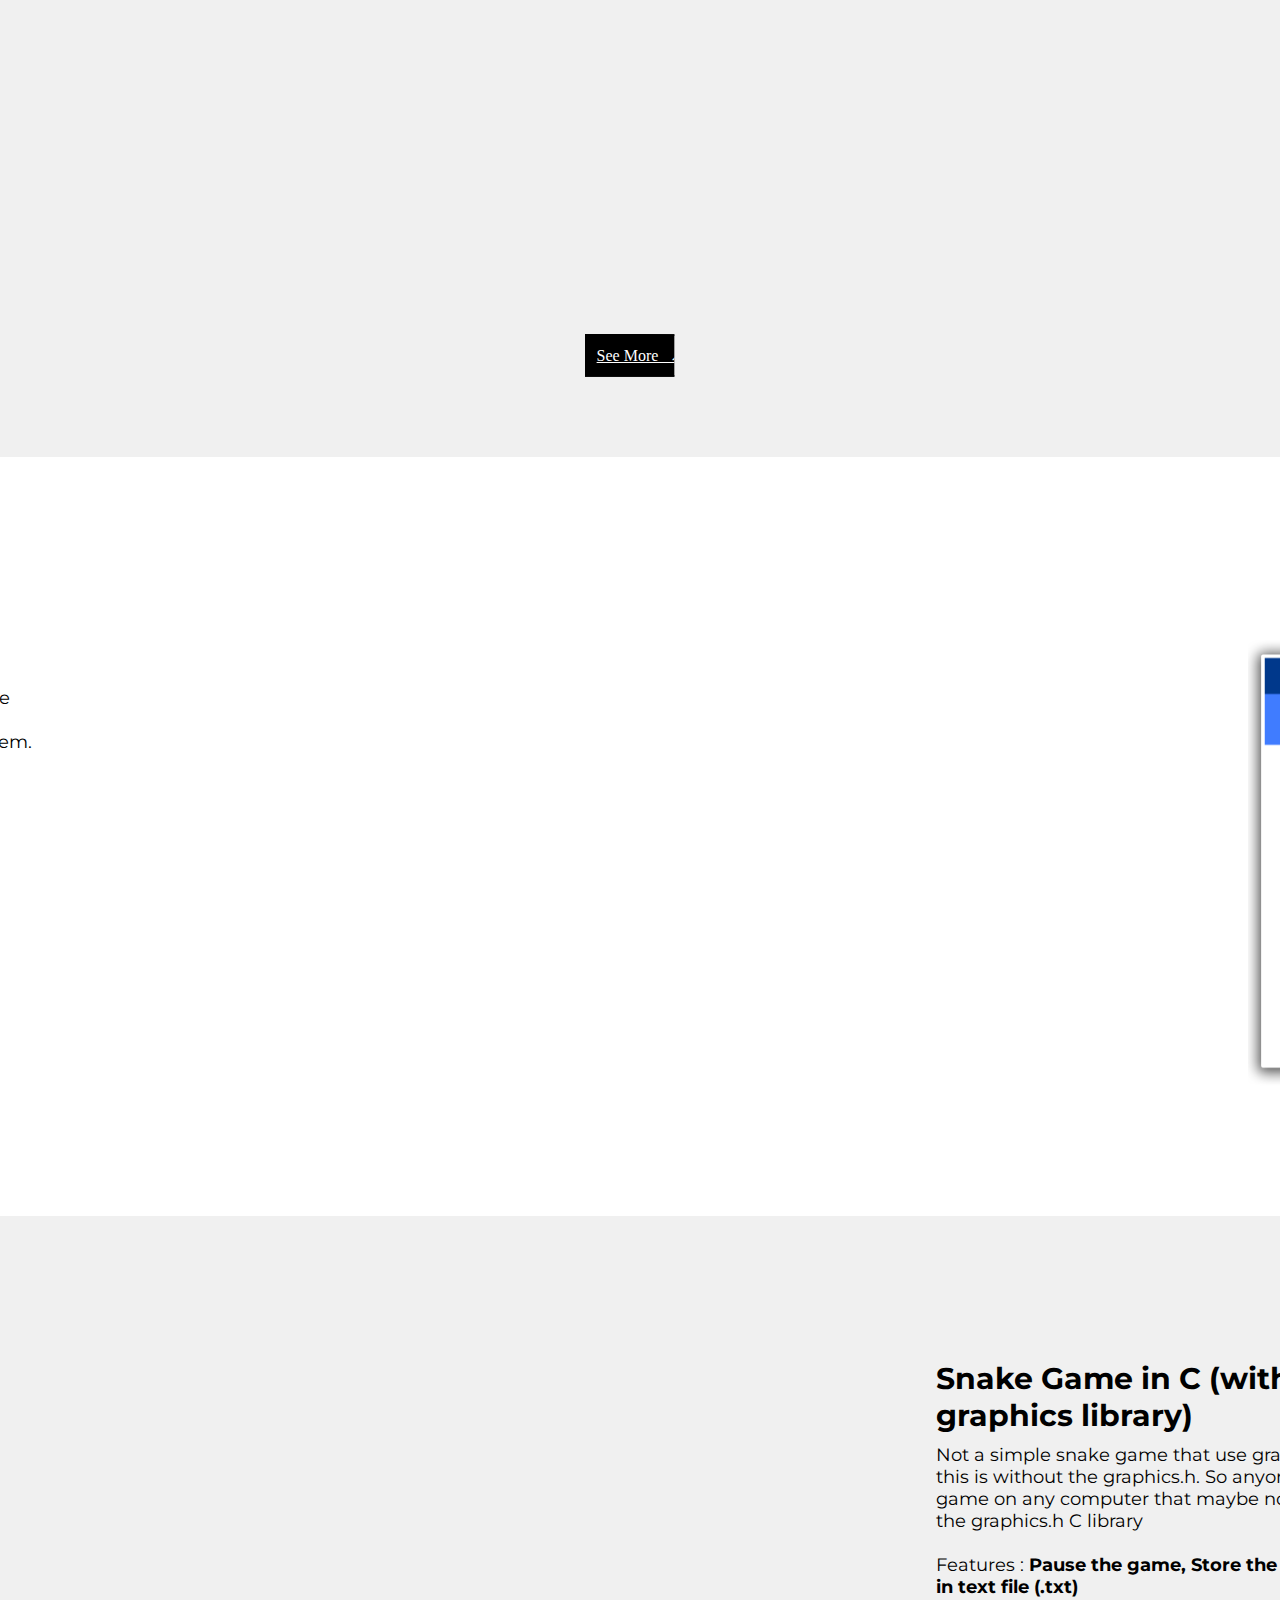
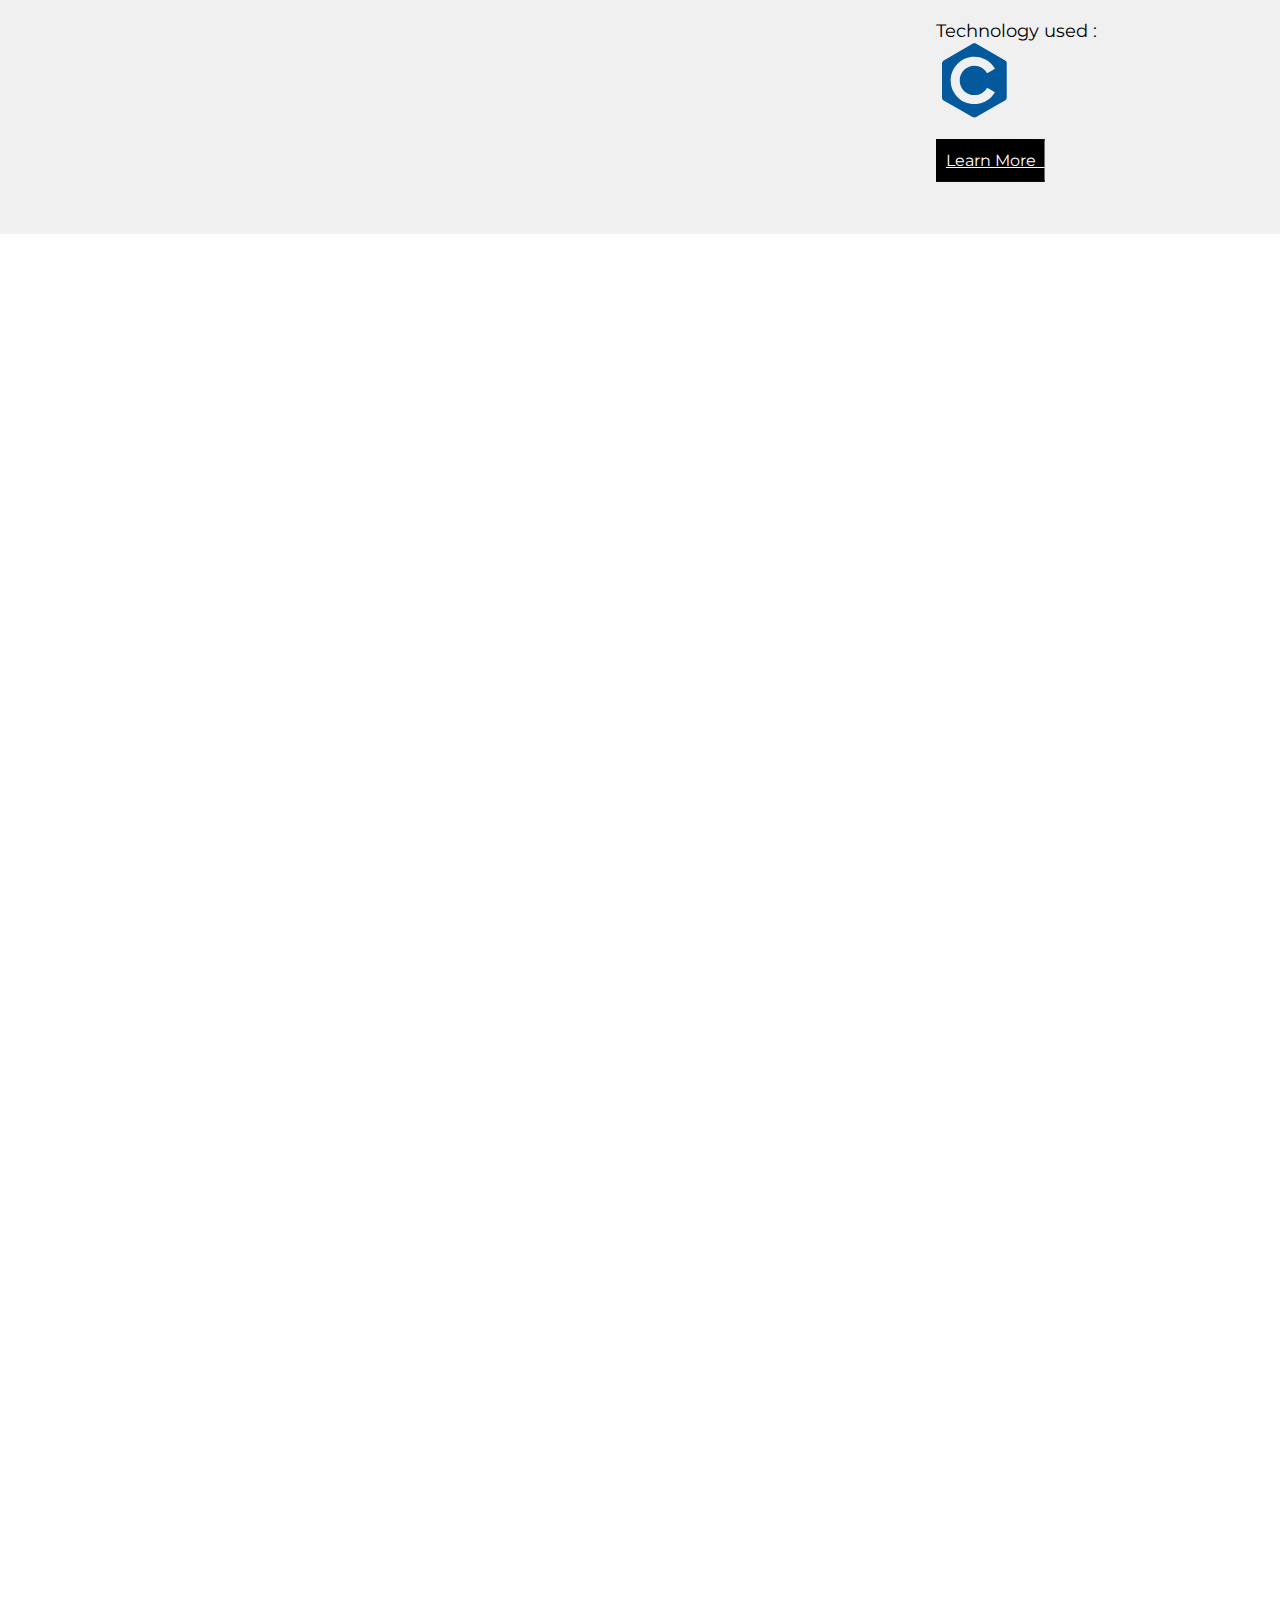
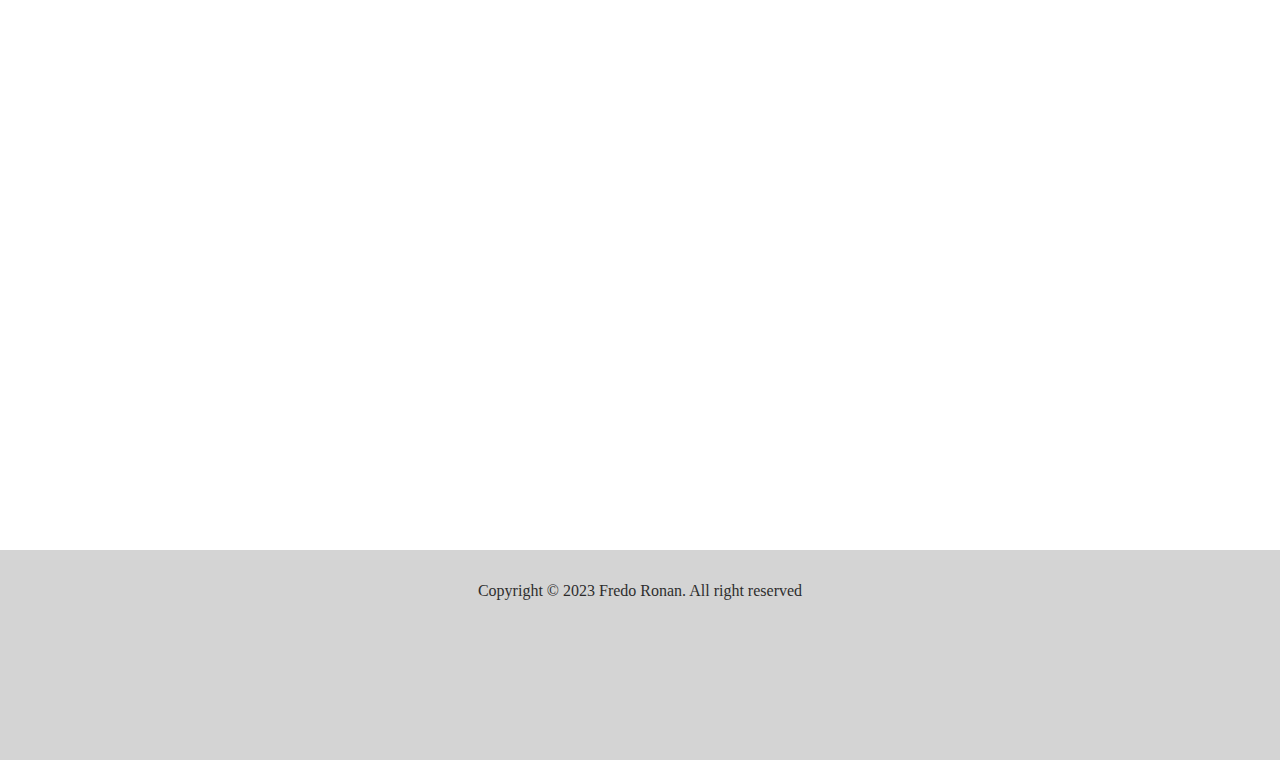
==== commit 2070161c: "add more content and fix UI bugs" ====
--- a/index.html
+++ b/index.html
@@ -116,7 +116,8 @@
 
     <div class="genap-section">
         <div class="projects-section" id="fun-projects">
-            <h2 class="title">Little Fun Project 🤘</h2>
+            <h2 class="title">Recent Projects 🤘</h2>
+            <p class="section-description">These are include the actual project until some little fun experimental projects</p>
         </div>
     </div>
 
--- a/css/home-style.css
+++ b/css/home-style.css
@@ -315,6 +315,22 @@
     width: 15%;
 }
 
+.section-description {
+    display: flex;
+    justify-content: center;
+    align-items: center;
+    font-family: var(--introduce-font);
+    font-size: 20px;
+    text-align: center;
+    transform: translateY(20px);
+    opacity: 0;
+    transition: 1s;
+}
+
+.section-description.show {
+    transform: translateY(0);
+    opacity: 1;
+}
 
 
 /* //////////////////////////////////////////////////////////////////////////////////////////////////////////////// */
@@ -327,8 +343,10 @@
     background-color: var(--section-genap-color);
     padding: 30px;
     padding-bottom: 4rem;
+    margin-left: 6rem;
+    margin-right: 6rem;
     border-radius: 10px;
-    box-shadow: 4px 6px 15px 3px rgba(0,0,0,0.1);
+    box-shadow: 3px 3px 15px 3px rgba(0,0,0,0.1);
     transform: translateY(50px);
     opacity: 0;
 }
@@ -344,6 +362,16 @@
     padding-top: 0.2rem;
 }
 
+.center-demoImg {
+    display: flex;
+    justify-content: center;
+    align-items: center;
+}
+
+.demo-img {
+    width: 70%;
+    margin-bottom: 2rem;
+}
 
 .accordion-container {
     font-family: var(--introduce-font);
--- a/css/responsive-style.css
+++ b/css/responsive-style.css
@@ -354,6 +354,10 @@
     .tech-used-container svg {
         width: 25%;
     }
+
+    .section-description {
+        font-size: 15px;
+    }
     /* end of first highlighted project side */
 
     /* ///////////////////////////////////////////////////////////////////////////////////////////////////////////////////////////// */
@@ -370,9 +374,37 @@
 
 
     /* ///////////////////////////////////////////////////////////////////////////////////////////////////////////////////////////// */
-    /* Tech Used Accordion Side */
+    /* Accordion Side */
+    .cards {
+        margin-left: 0;
+        margin-right: 0;
+    }
+
+    .center-demoImg {
+        width: 100%;
+        overflow: hidden;
+    }
+
+    .demo-img {
+        width: 100%;
+        transform-origin: top;
+        scale: 1.5;
+    }
+
+    .accordion-title {
+        font-size: 15px;
+    }
+
+    .accordion-content {
+        font-size: 12px;
+    }
+
+    .tech-used-text {
+        font-size: 15px;
+    }
+
     .logo-container svg {
-        width: 10%;
+        width: 18%;
     }
 
 
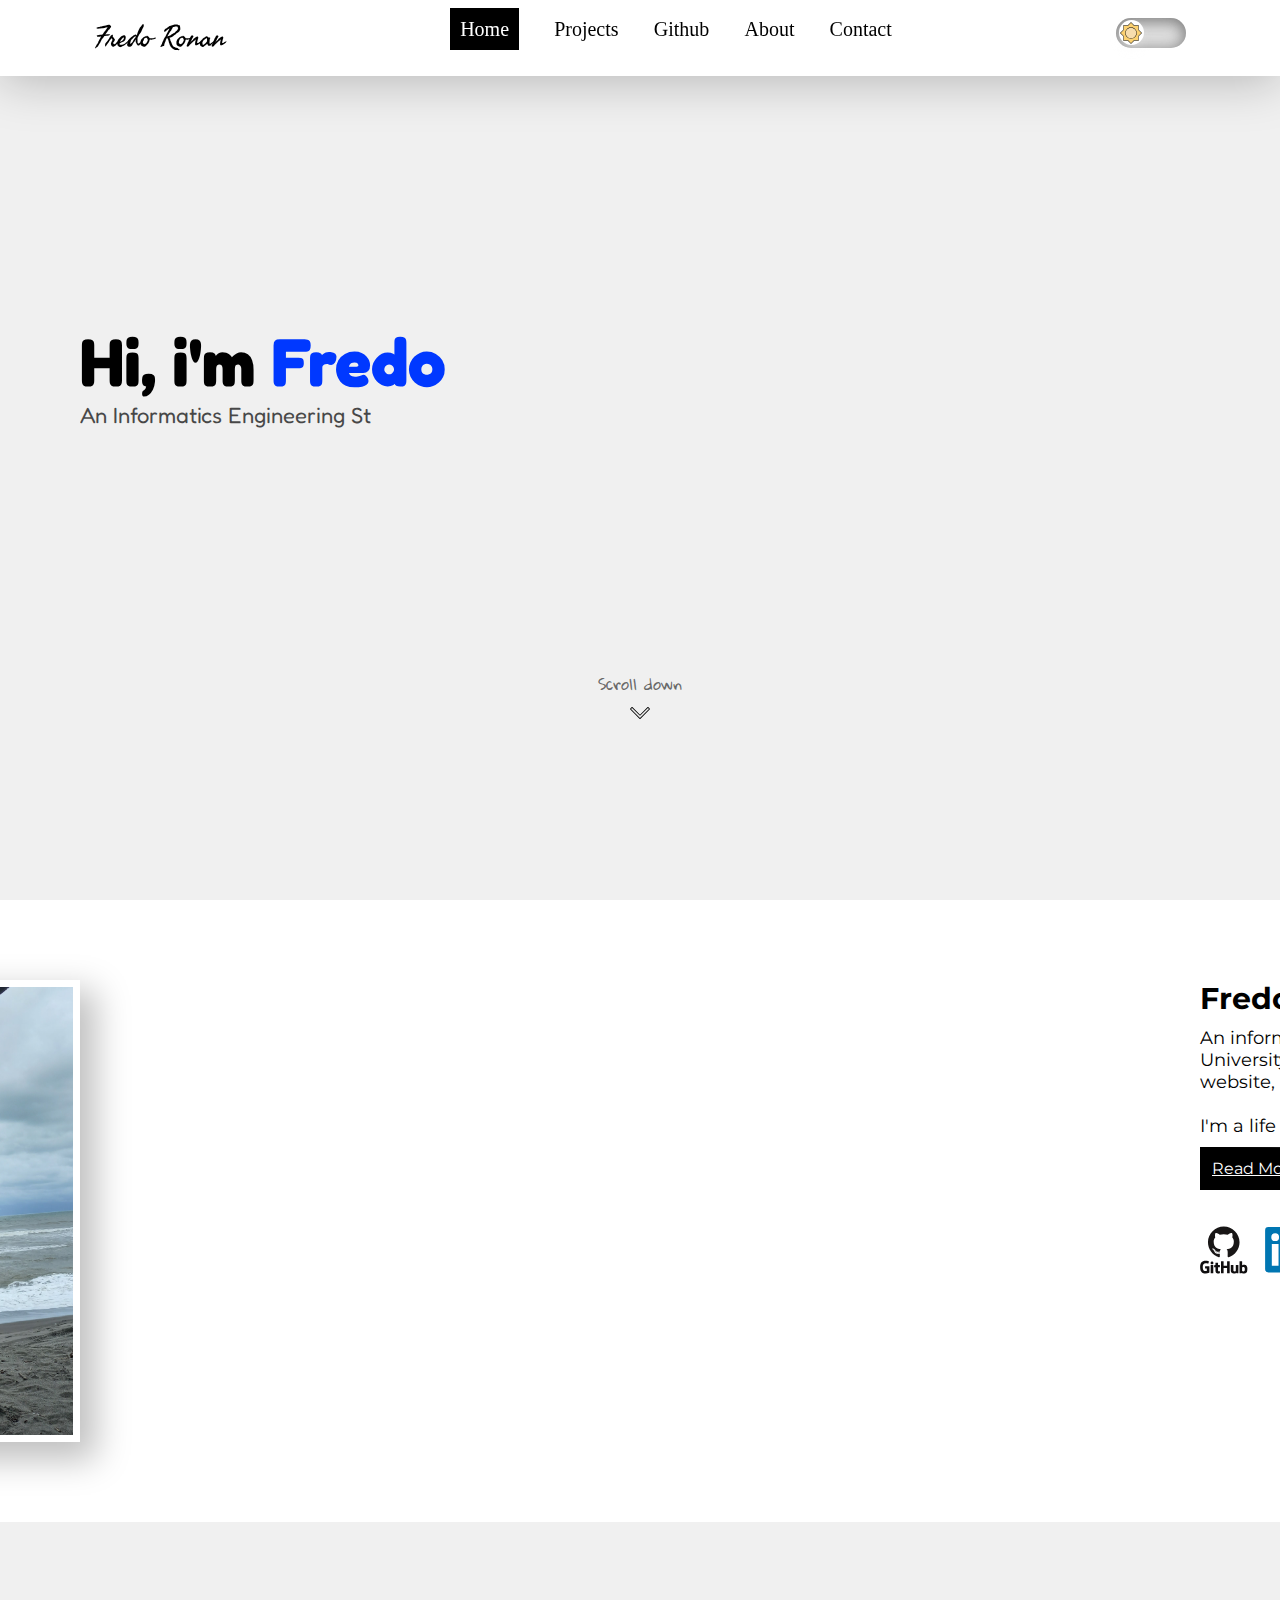
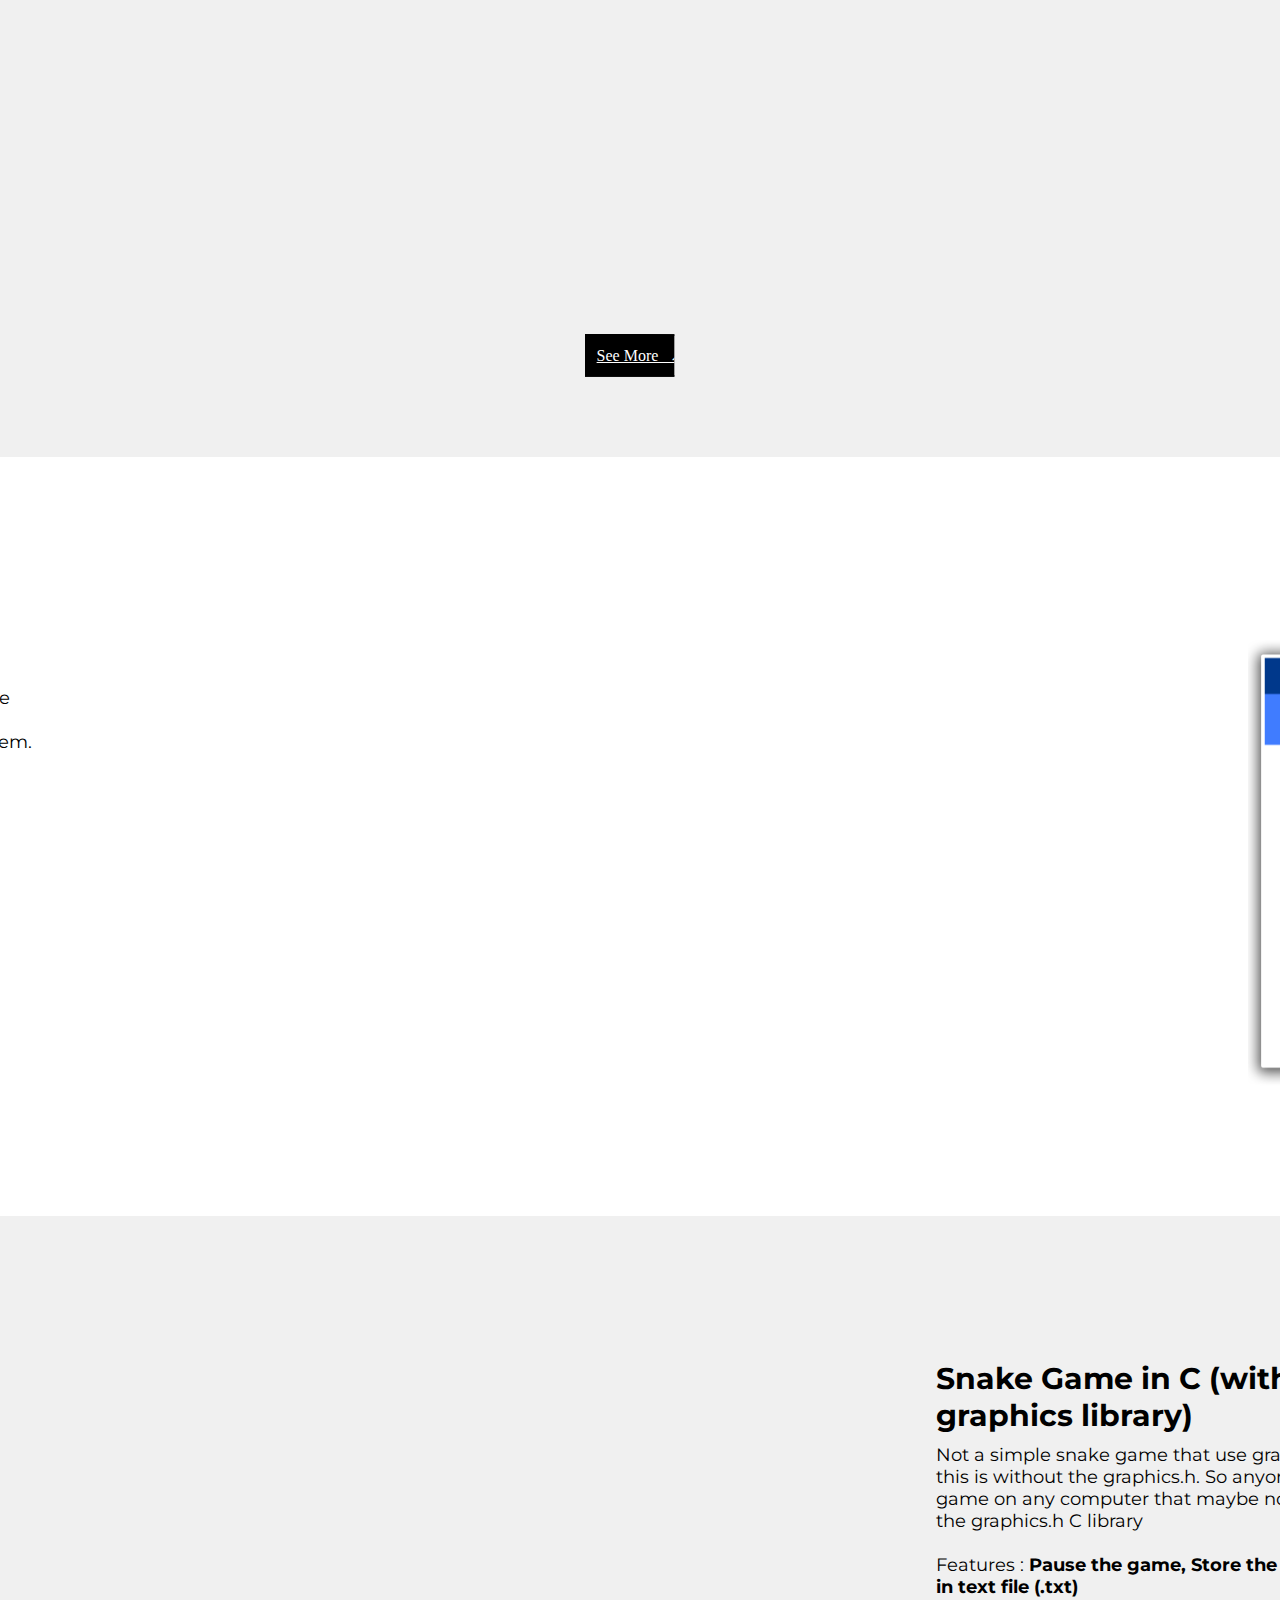
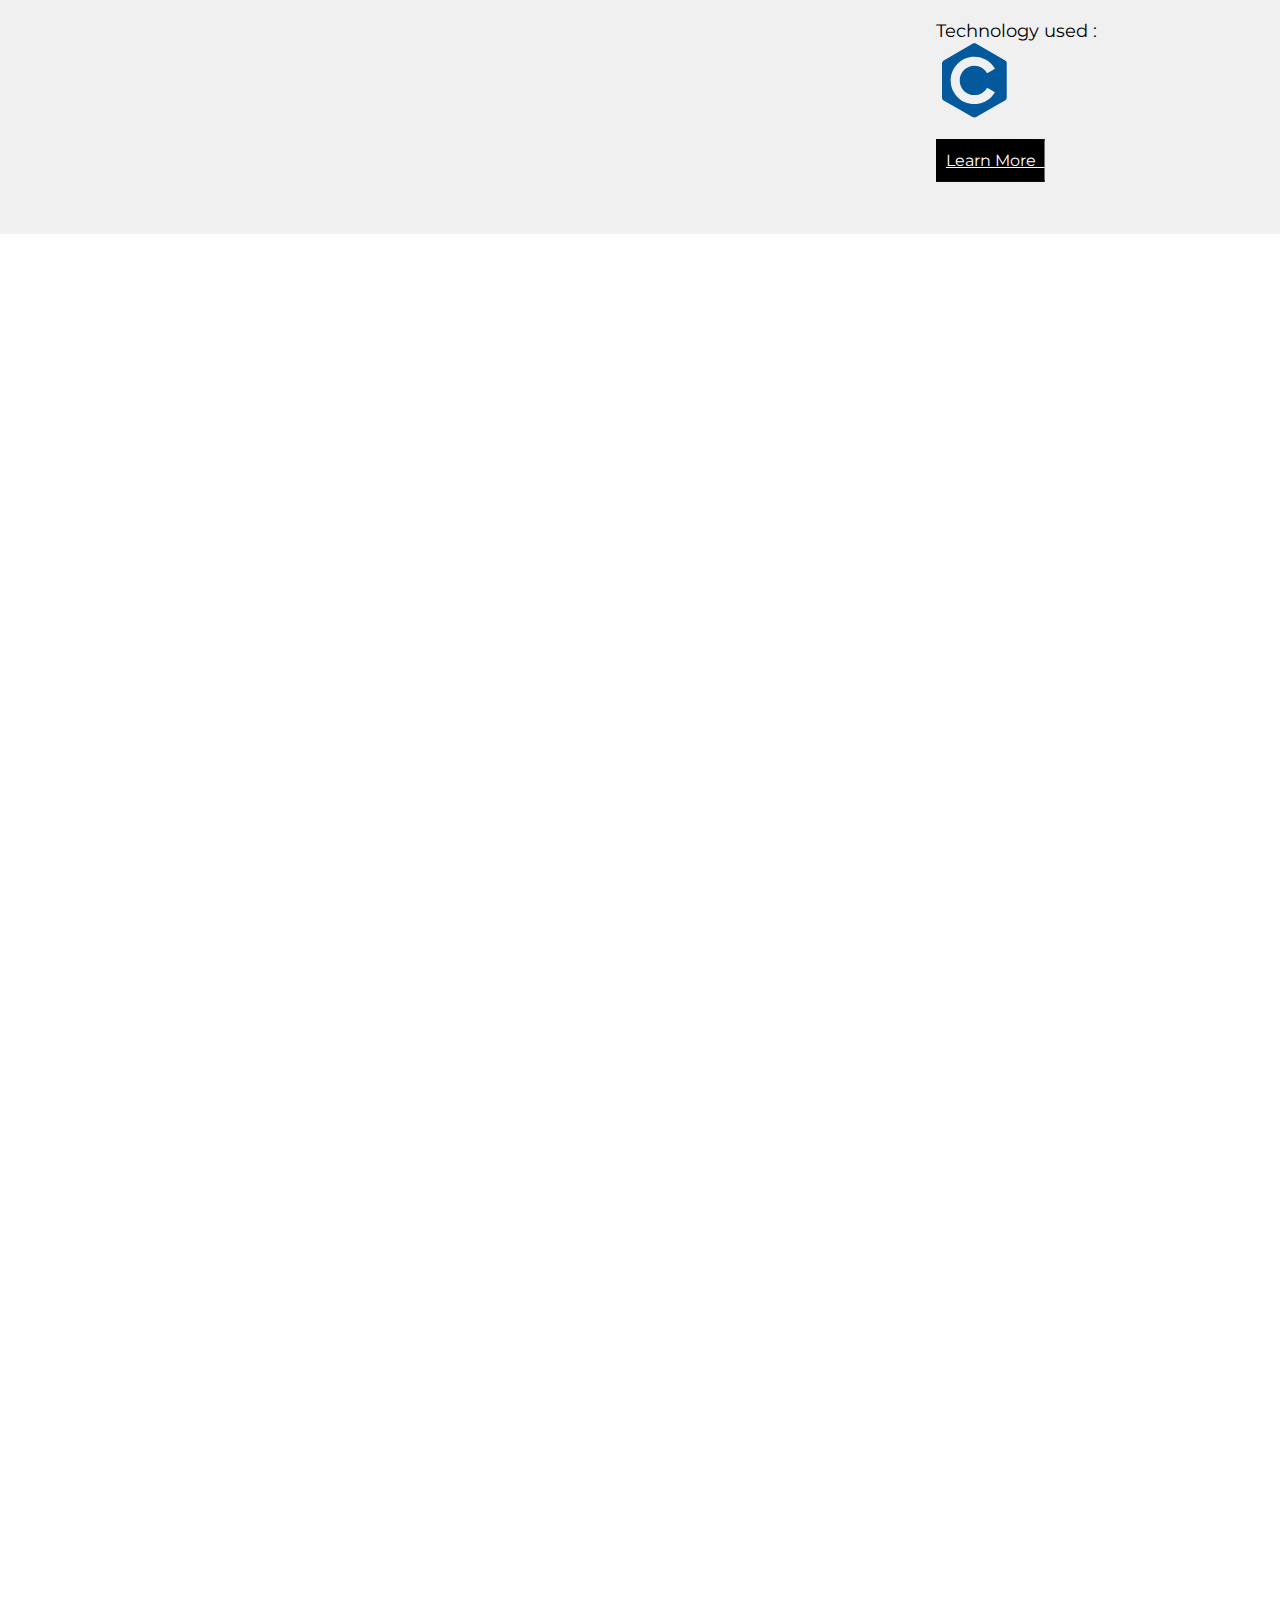
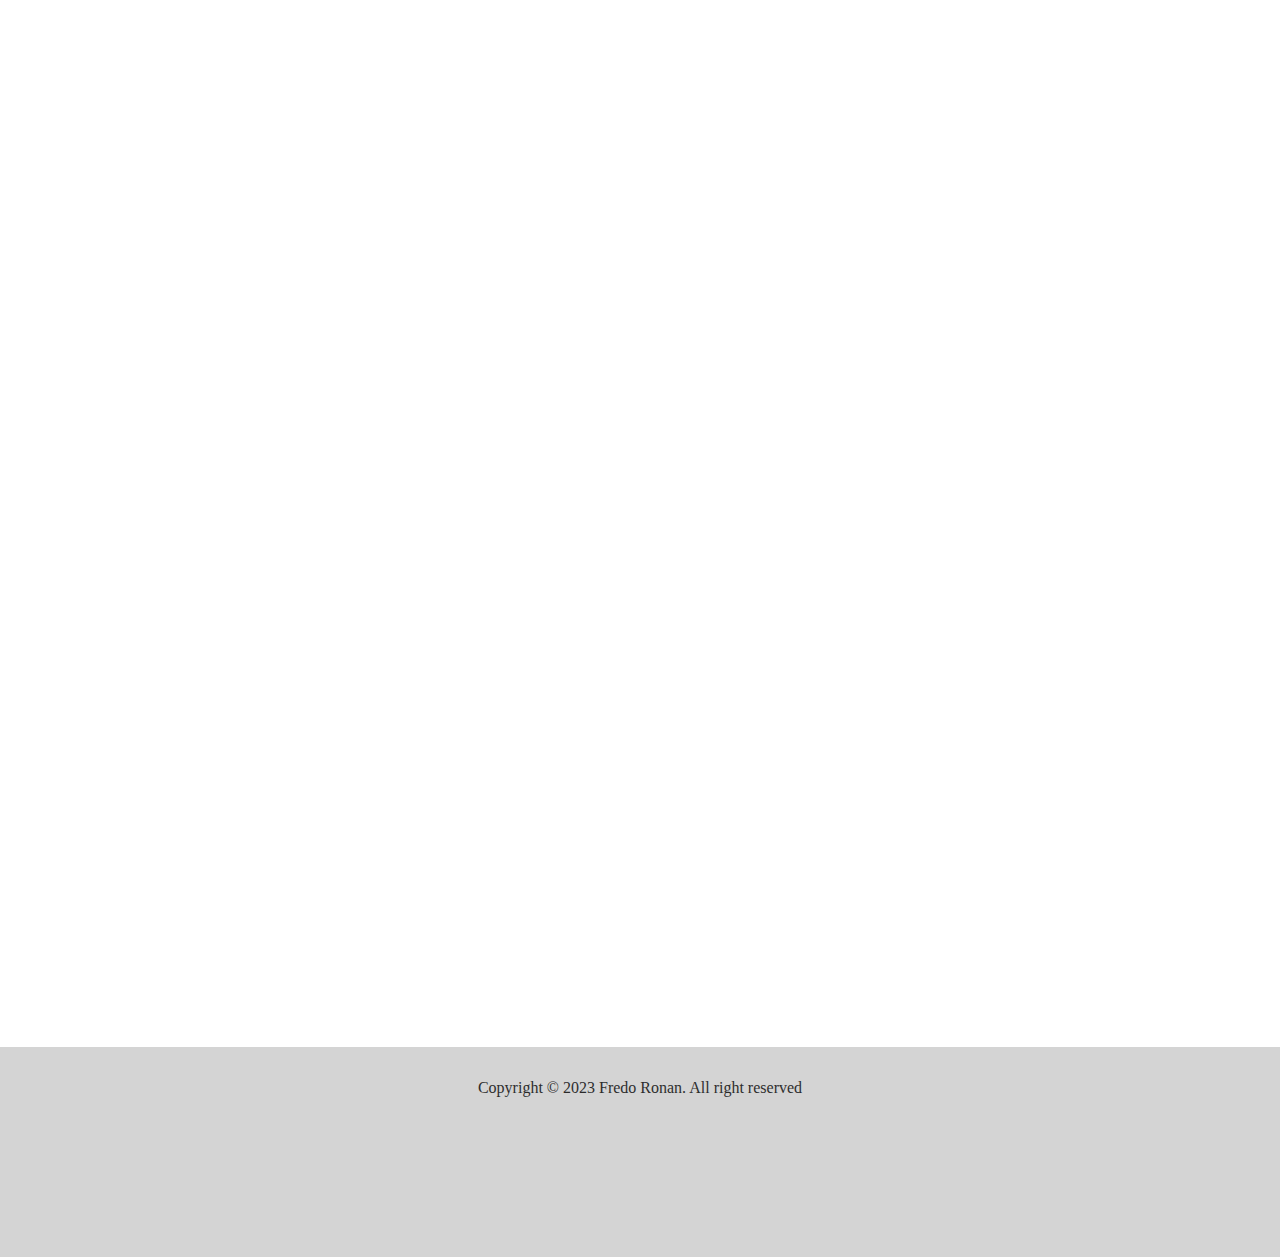
==== commit a52f6590: "redesign the home page recenct projects section" ====
--- a/index.html
+++ b/index.html
@@ -118,6 +118,7 @@
         <div class="projects-section" id="fun-projects">
             <h2 class="title">Recent Projects 🤘</h2>
             <p class="section-description">These are include the actual project until some little fun experimental projects</p>
+            <div class="fun-projects-container" id="fun-projects-container"></div>
         </div>
     </div>
 
--- a/css/home-style.css
+++ b/css/home-style.css
@@ -335,6 +335,12 @@
 
 /* //////////////////////////////////////////////////////////////////////////////////////////////////////////////// */
 /* ACCORDION STYLING */
+.fun-projects-container {
+    display: flex;
+    justify-content: center;
+    flex-wrap: wrap;
+}
+
 .cards {
     /* position: relative;
     max-width: 600px; */
@@ -343,10 +349,11 @@
     background-color: var(--section-genap-color);
     padding: 30px;
     padding-bottom: 4rem;
-    margin-left: 6rem;
-    margin-right: 6rem;
+    margin-left: 2rem;
+    margin-right: 2rem;
     border-radius: 10px;
     box-shadow: 3px 3px 15px 3px rgba(0,0,0,0.1);
+    max-width: 500px;
     transform: translateY(50px);
     opacity: 0;
 }
@@ -436,5 +443,5 @@
 }
 
 .logo-container svg {
-    width: 5%;
+    width: 15%;
 }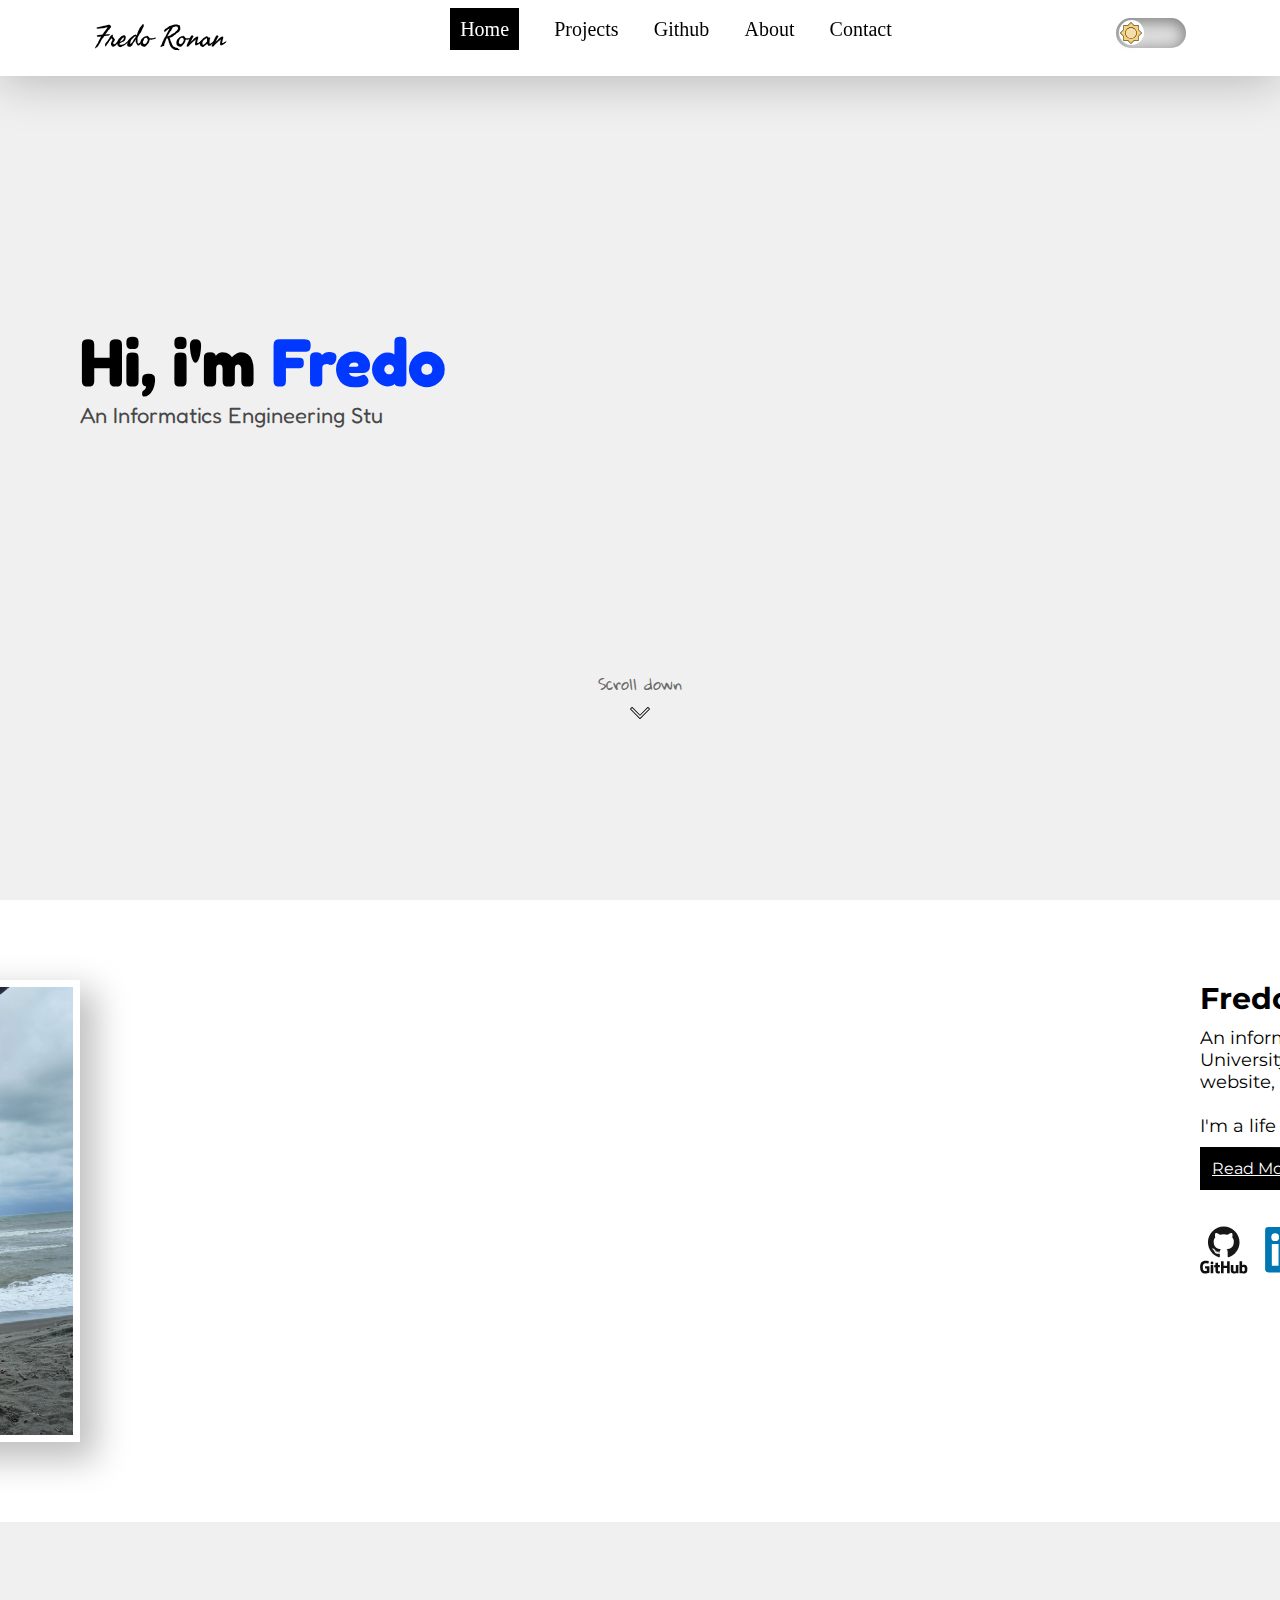
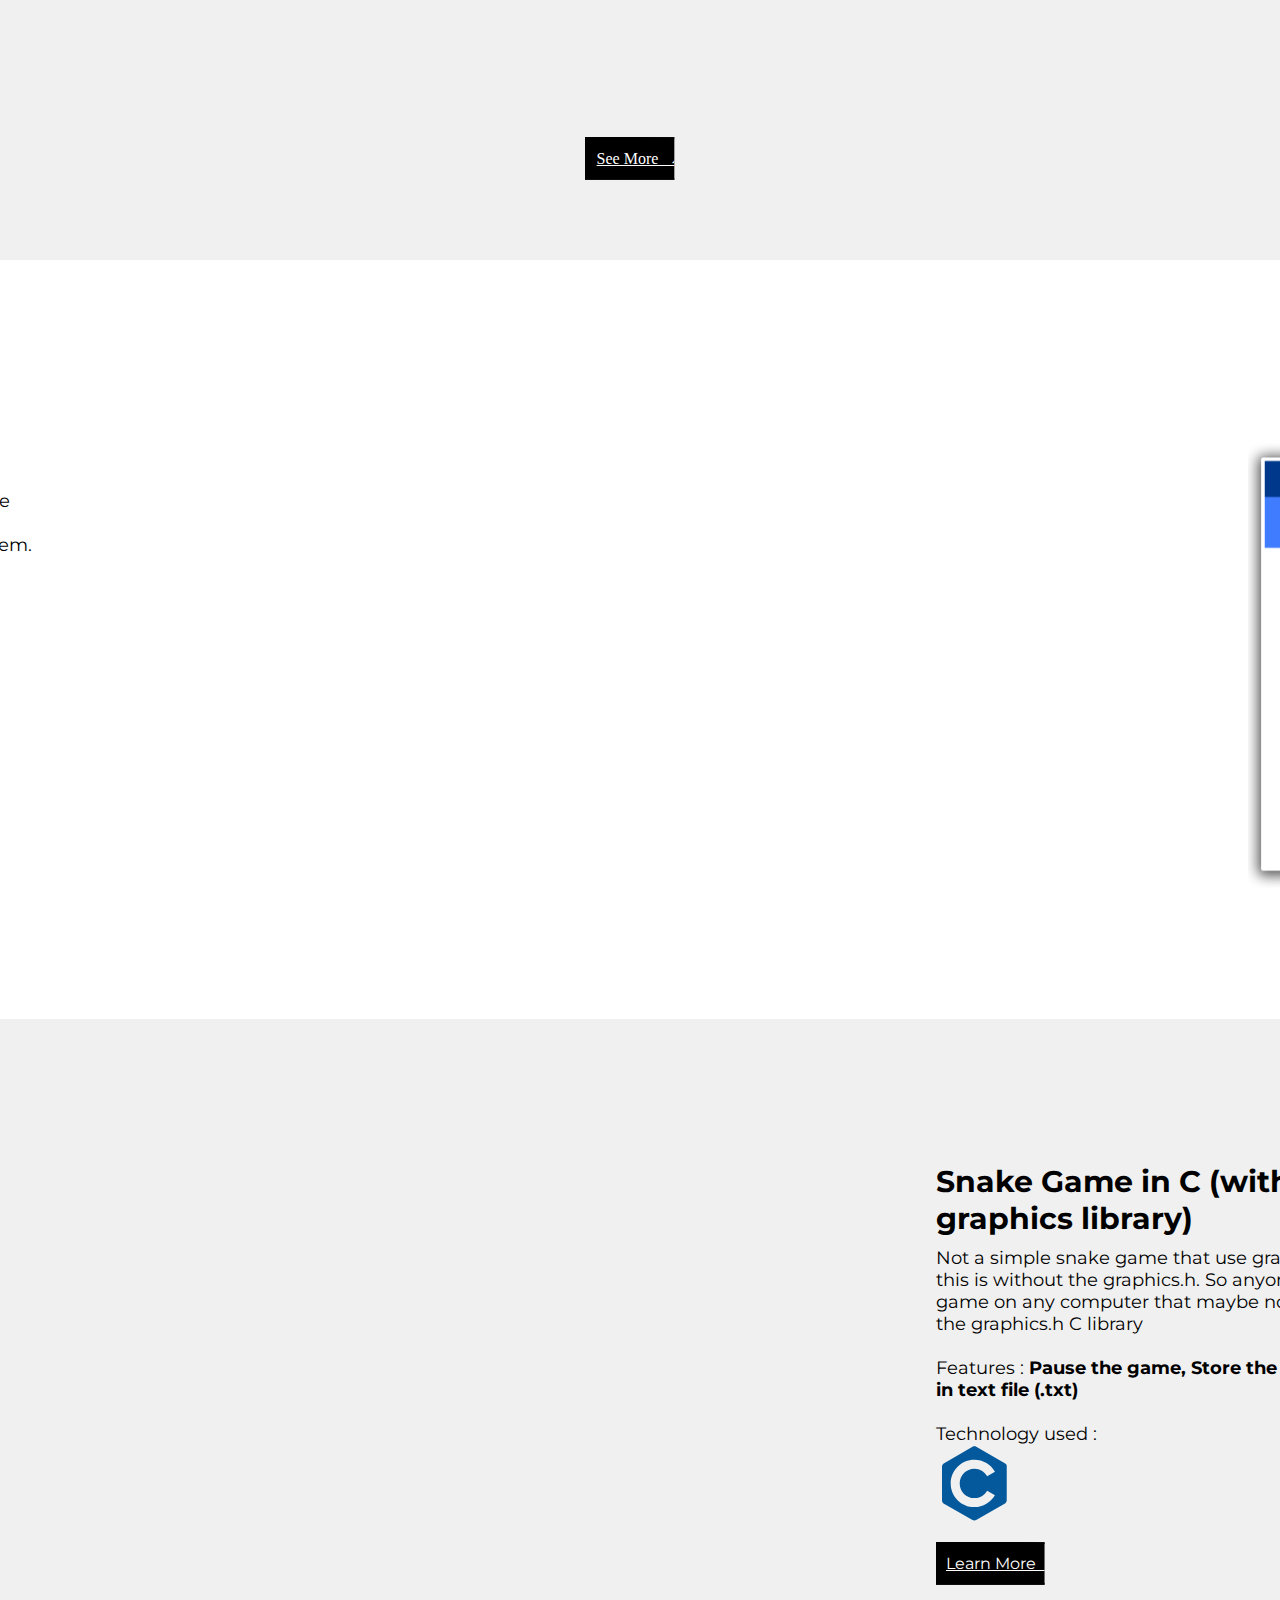
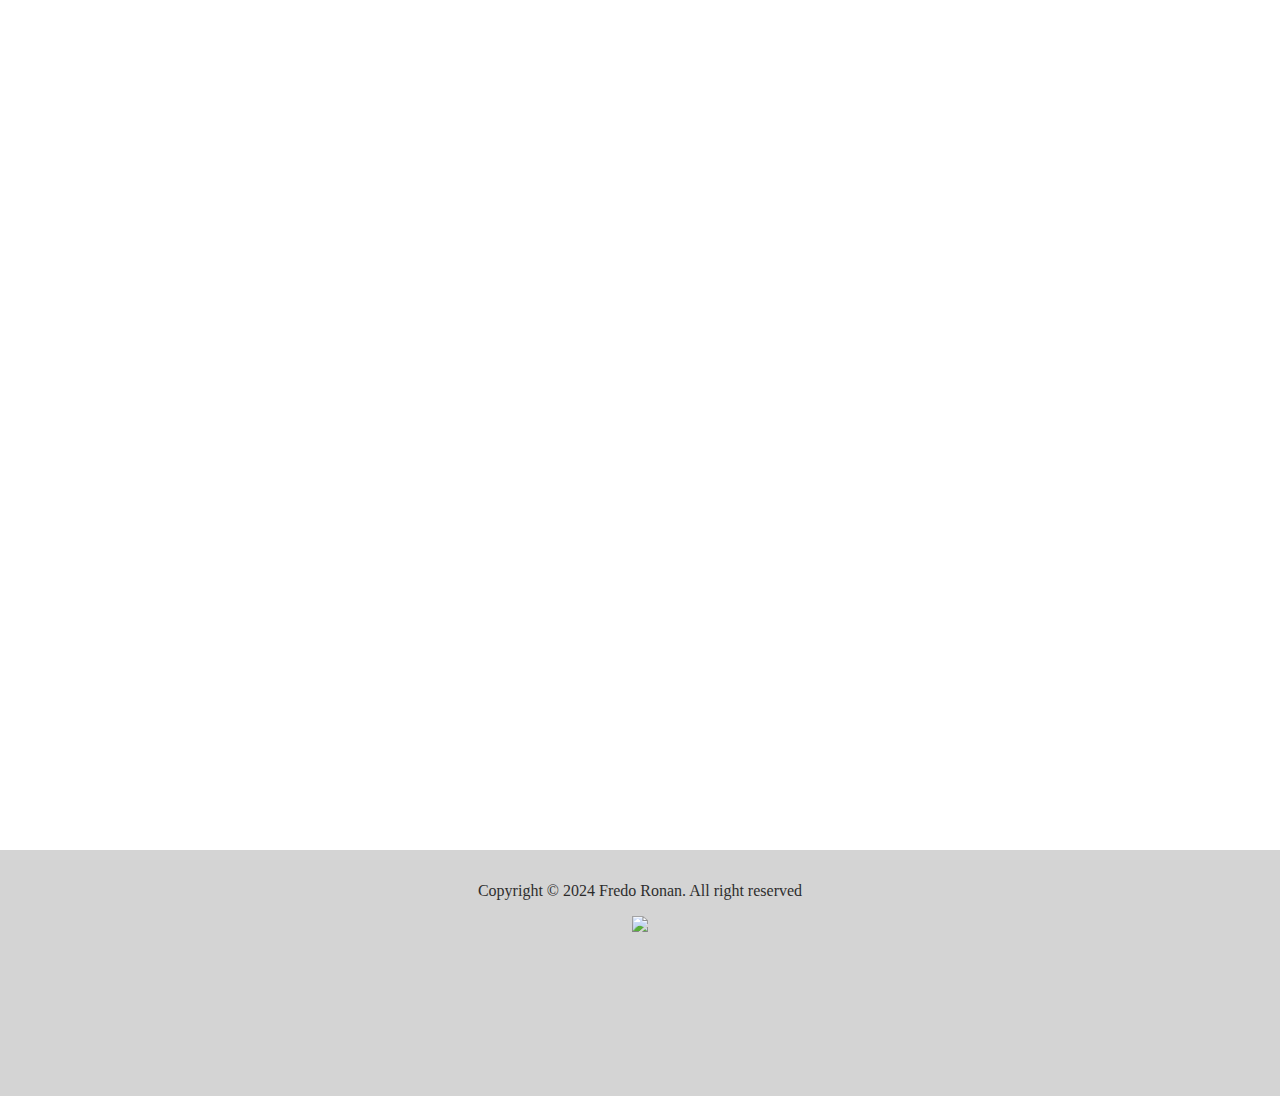
==== commit 61925fe9: "pretty big UI information changes on multiple pages" ====
--- a/index.html
+++ b/index.html
@@ -96,7 +96,12 @@
 
     <div class="ganjil-section">
         <!-- <h3 class="commingsoon">Comming soon</h3> -->
-        <div class="tech-stack-section" id="tech-stack-section"></div>
+        <div class="tech-stack-section" id="tech-stack-section">
+            <div class="profile-codersrank">
+                <h2 class="title" style="margin-bottom: 2rem;">Highlighted Skills📚</h2>
+                <codersrank-summary username="fredo-ronan" branding="false"></codersrank-summary>
+            </div>
+        </div>
 
         <div class="read-more-btn-wrapper" style="display: flex; justify-content: center; padding-bottom: 5rem;">
             <a href="/about.html#second-content" class="read-more-btn-link">
@@ -133,6 +138,7 @@
     <script src="https://cdnjs.cloudflare.com/ajax/libs/gsap/3.12.2/gsap.min.js"></script>
     <script src="https://cdn.tailwindcss.com"></script>
     <script src="https://unpkg.com/split-type"></script>
+    <script src="https://unpkg.com/@codersrank/summary@0.9.13/codersrank-summary.min.js"></script>
     <!-- end of CDN javascript library import -->
 
     <!-- Main functional script things -->
--- a/css/style.css
+++ b/css/style.css
@@ -37,6 +37,7 @@
     --upcoming-text-background-color: black;
     --upcoming-text-hover-background-color: white;
     --accordion-background-color: white;
+    --legend-text-color: var(--main-text-color);
 
     /* responsive things */
     --responsive-navbar-base-color: black;
@@ -69,6 +70,8 @@
     --jquery-logo-color: #131B28;
     --tailwind-logo-color: #2d3748;
     --next-js-logo-color: black;
+    --kotlin-logo-color: black;
+    --unity-logo-color: black;
 }
 
 body.dark {
@@ -95,6 +98,8 @@
     --upcoming-text-background-color: rgb(0, 191, 255);
     --upcoming-text-hover-background-color: black;
     --accordion-background-color: rgb(1, 40, 98);
+    --legend-text-color: var(--main-text-color);
+    --label-text-color: var(--main-text-color);
 
     /* responsive things */
     --responsive-navbar-base-color: linear-gradient(180deg, #025EB3 0%, #001C3E 100%);
@@ -116,6 +121,8 @@
     --jquery-logo-color: #ffffff;
     --tailwind-logo-color: #ffffff;
     --next-js-logo-color: rgb(255, 255, 255);
+    --kotlin-logo-color: white;
+    --unity-logo-color: white;
 }
 
 /* header side */
--- a/css/base-content-style.css
+++ b/css/base-content-style.css
@@ -70,6 +70,7 @@
 /* footer side */
 .footer {
     display: flex;
+    flex-direction: column;
     justify-content: center;
     align-items: center;
     padding-bottom: 10rem;
--- a/css/home-style.css
+++ b/css/home-style.css
@@ -320,6 +320,7 @@
     justify-content: center;
     align-items: center;
     font-family: var(--introduce-font);
+    color: var(--main-text-color);
     font-size: 20px;
     text-align: center;
     transform: translateY(20px);
@@ -444,4 +445,13 @@
 
 .logo-container svg {
     width: 15%;
+}
+
+/* //////////////////////////////////////////////////////////////////////////////////////////////////////////////// */
+/* CODERSRANK HIGHLIGHTED SKILLS STYLING */
+.profile-codersrank {
+    padding-top: 2rem; 
+    padding-bottom: 2rem; 
+    padding-left: 10rem; 
+    padding-right: 10rem;
 }--- a/css/responsive-style.css
+++ b/css/responsive-style.css
@@ -407,6 +407,12 @@
         width: 18%;
     }
 
+    /* //////////////////////////////////////////////////////////////////////////////////////////////////////////////// */
+    /* CODERSRANK HIGHLIGHTED SKILLS STYLING */
+    .profile-codersrank {
+        padding: 1rem;
+    }
+
 
     /* BASIC UTILITIES SIDE */
     /* ///////////////////////////////////////////////////////////////////////////////////////////////////////////////////////////// */
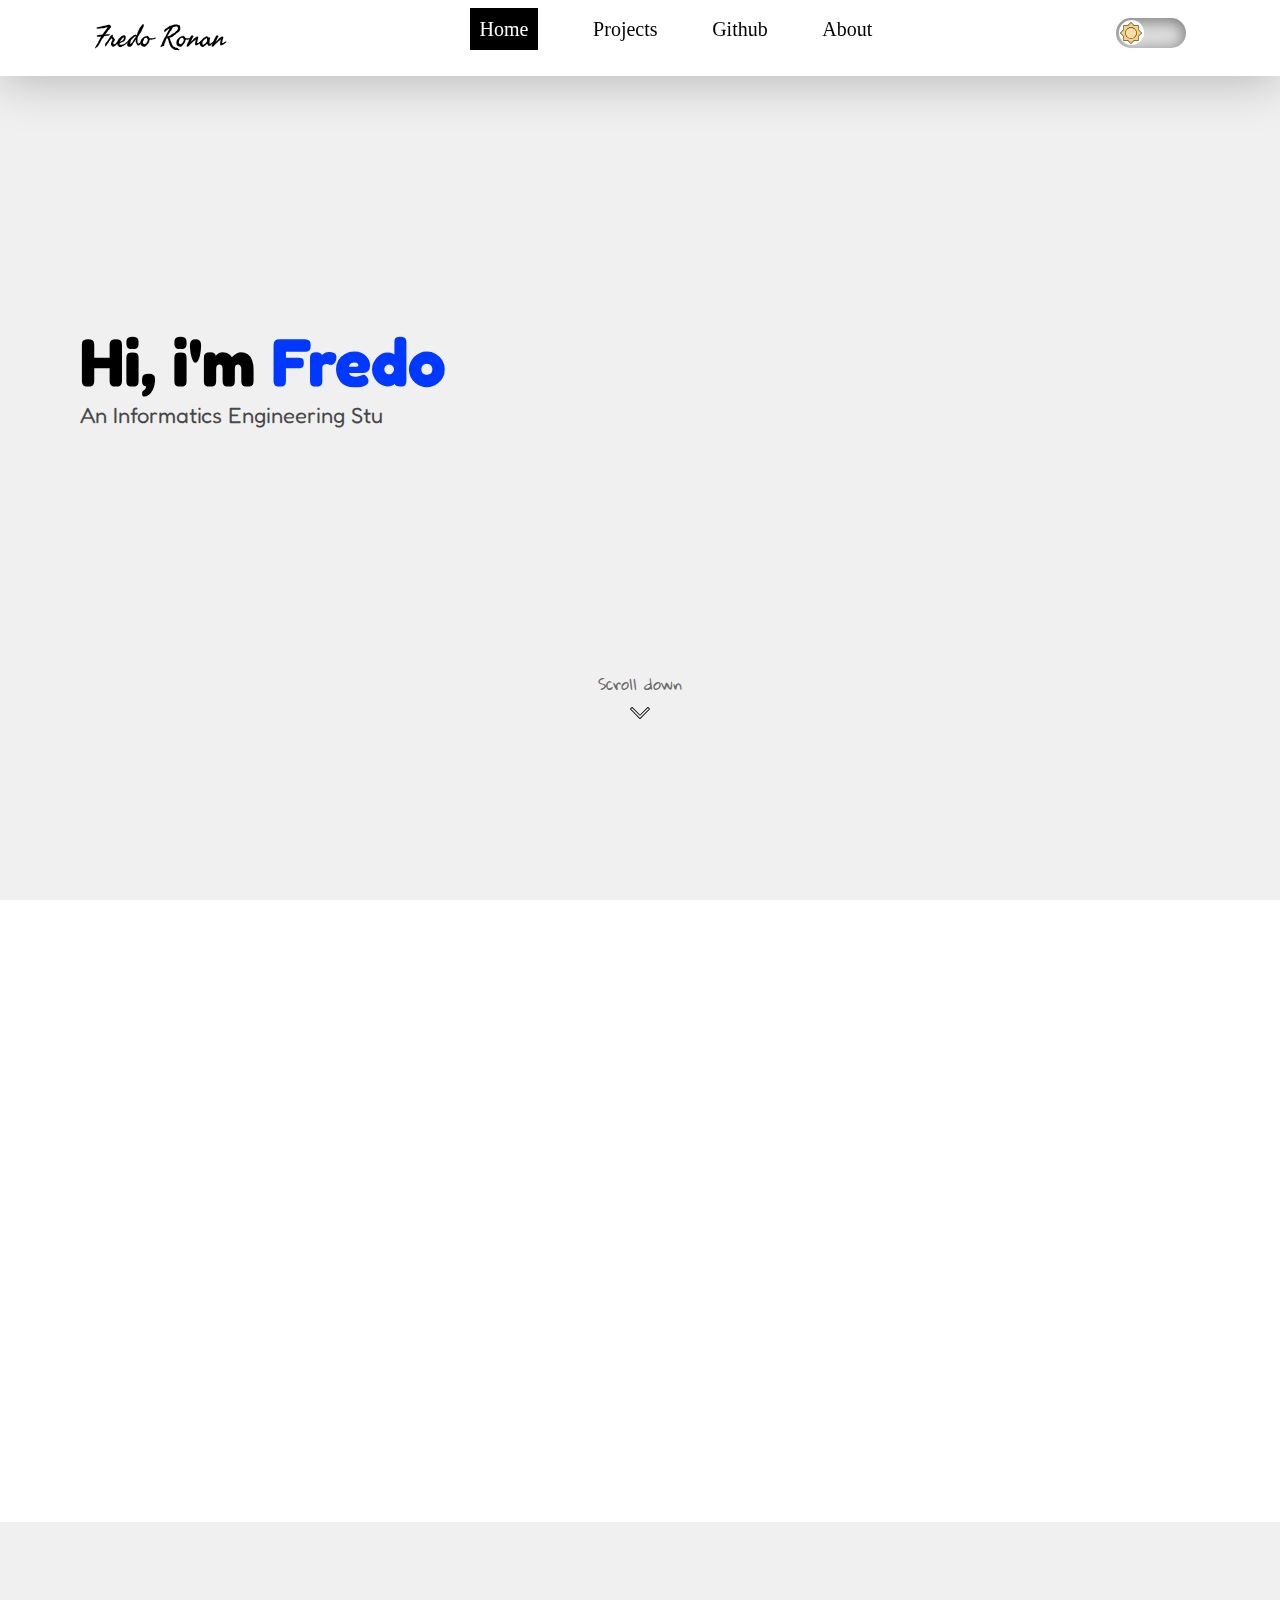
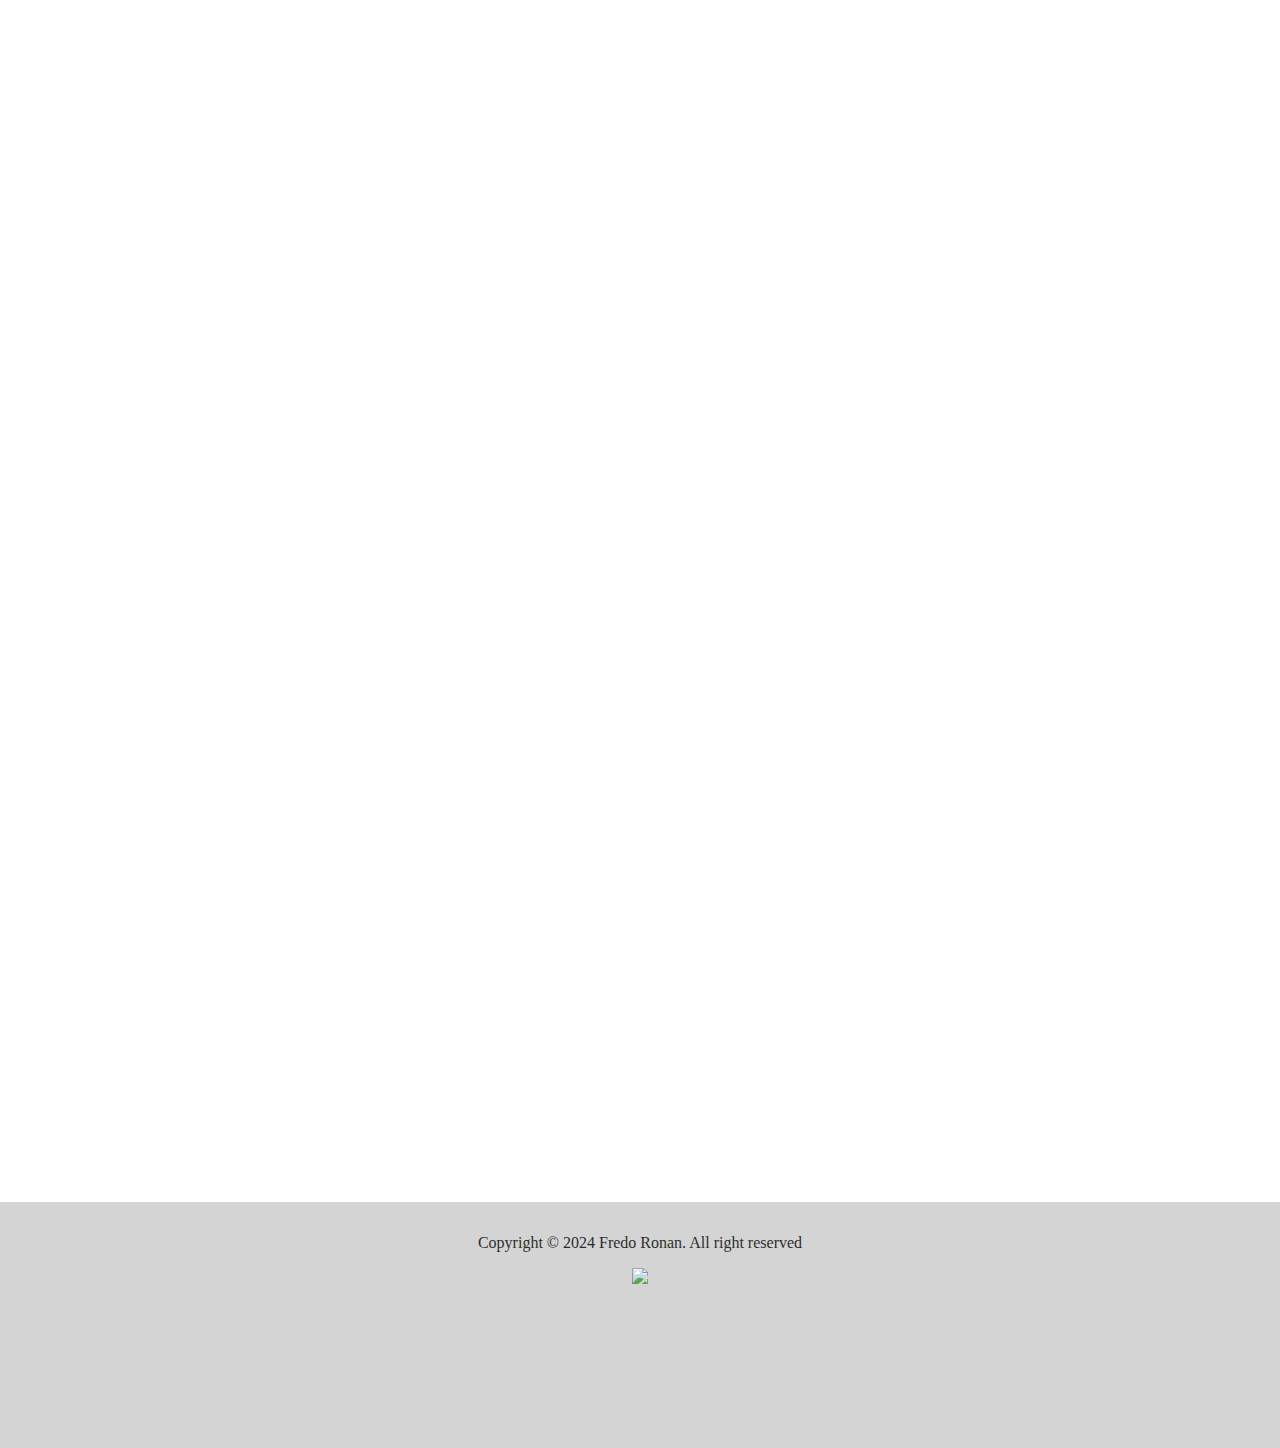
==== commit f2cf1bc9: "some changes at homepage" ====
--- a/index.html
+++ b/index.html
@@ -28,7 +28,7 @@
                 <li><a href="/projects.html" class="navbar-links">Projects</a></li>
                 <li><a href="/github.html" class="navbar-links">Github</a></li>
                 <li><a href="/about.html" class="navbar-links">About</a></li>
-                <li><a href="/404.html" class="navbar-links">Contact</a></li>
+                <!-- <li><a href="/404.html" class="navbar-links">Contact</a></li> -->
             </ul>
 
             <div class="darkModeToggle">
--- a/css/base-content-style.css
+++ b/css/base-content-style.css
@@ -56,6 +56,7 @@
     -webkit-clip-path: polygon(0 0, 81% 1%, 81% 100%, 0% 100%);
     clip-path: polygon(0 0, 81% 1%, 81% 100%, 0% 100%);
     border: 2px solid var(--read-more-btn-color);
+    transition: all 0.3s ease-in-out;
 }
 
 .read-more-btn-link:hover {
--- a/css/home-style.css
+++ b/css/home-style.css
@@ -78,11 +78,13 @@
     border: 7px solid var(--profile-picture-border-color);
     box-shadow: 12px 14px 32px 4px rgba(0, 0, 0, 0.252);
     object-fit: cover;
-    transform: translateX(-100%);
+    transform: translateX(-50%);
+    opacity: 0;
 }
 
 .introduce img.show {
     transform: translateX(0);
+    opacity: 1;
 }
 
 .introduce h3 {
@@ -96,11 +98,13 @@
 
 .introduceText {
     max-width: 719px;
-    transform: translateX(100%);
+    transform: translateX(50%);
+    opacity: 0;
 }
 
 .introduceText.show {
     transform: translateX(0);
+    opacity: 1;
 }
 
 .link-sosmed {
@@ -112,6 +116,7 @@
     padding-top: 3rem;
     width: 8%;
     cursor: pointer;
+    transition: all 0.3s ease-in-out;
 }
 
 .link-sosmed svg:hover {
@@ -136,7 +141,8 @@
     font-size: 2rem;
     display: flex;
     justify-content: center;
-    transform: translateX(-100%);
+    transform: translateY(50%);
+    opacity: 0;
 }
 
 .tech-stack-section .hover-prompt {
@@ -150,7 +156,8 @@
 }
 
 .tech-stack-section .title.show {
-    transform: translateX(0);
+    transform: translateY(0);
+    opacity: 1;
 }
 
 .tech-stack-section .hover-prompt.show {
@@ -231,11 +238,13 @@
     font-size: 2rem;
     display: flex;
     justify-content: center;
-    transform: translateX(-100%);
+    transform: translateY(50%);
+    opacity: 0;
 }
 
 .projects-section .title.show {
-    transform: translateX(0);
+    transform: translateY(0);
+    opacity: 1;
 }
 
 .projects-container {
@@ -256,22 +265,26 @@
     color: var(--main-text-color);
     font-family: var(--introduce-font);
     max-width: 40vw;
-    transform: translateX(-100%);
+    transform: translateX(-50%);
+    opacity: 0;
 }
 
 .projects-container .project-description.right {
     color: var(--main-text-color);
     font-family: var(--introduce-font);
     max-width: 40vw;
-    transform: translateX(100%);
+    transform: translateX(50%);
+    opacity: 0;
 }
 
 .projects-container .project-description.show {
     transform: translateX(0);
+    opacity: 1;
 }
 
 .projects-container .project-description.right.show {
     transform: translateX(0);
+    opacity: 1;
 }
 
 .project-description h3 {
@@ -284,19 +297,23 @@
 }
 
 .projects-container .demo-images-wrapper {
-    transform: translateX(100%);
+    transform: translateX(50%);
+    opacity: 0;
 }
 
 .projects-container .demo-images-wrapper.left {
-    transform: translateX(-100%);
+    transform: translateX(-50%);
+    opacity: 0;
 }
 
 .projects-container .demo-images-wrapper.show {
     transform: translateX(0);
+    opacity: 1;
 }
 
 .projects-container .demo-images-wrapper.left.show {
     transform: translateX(0);
+    opacity: 1;
 }
 
 .projects-container .demo-images-wrapper img {
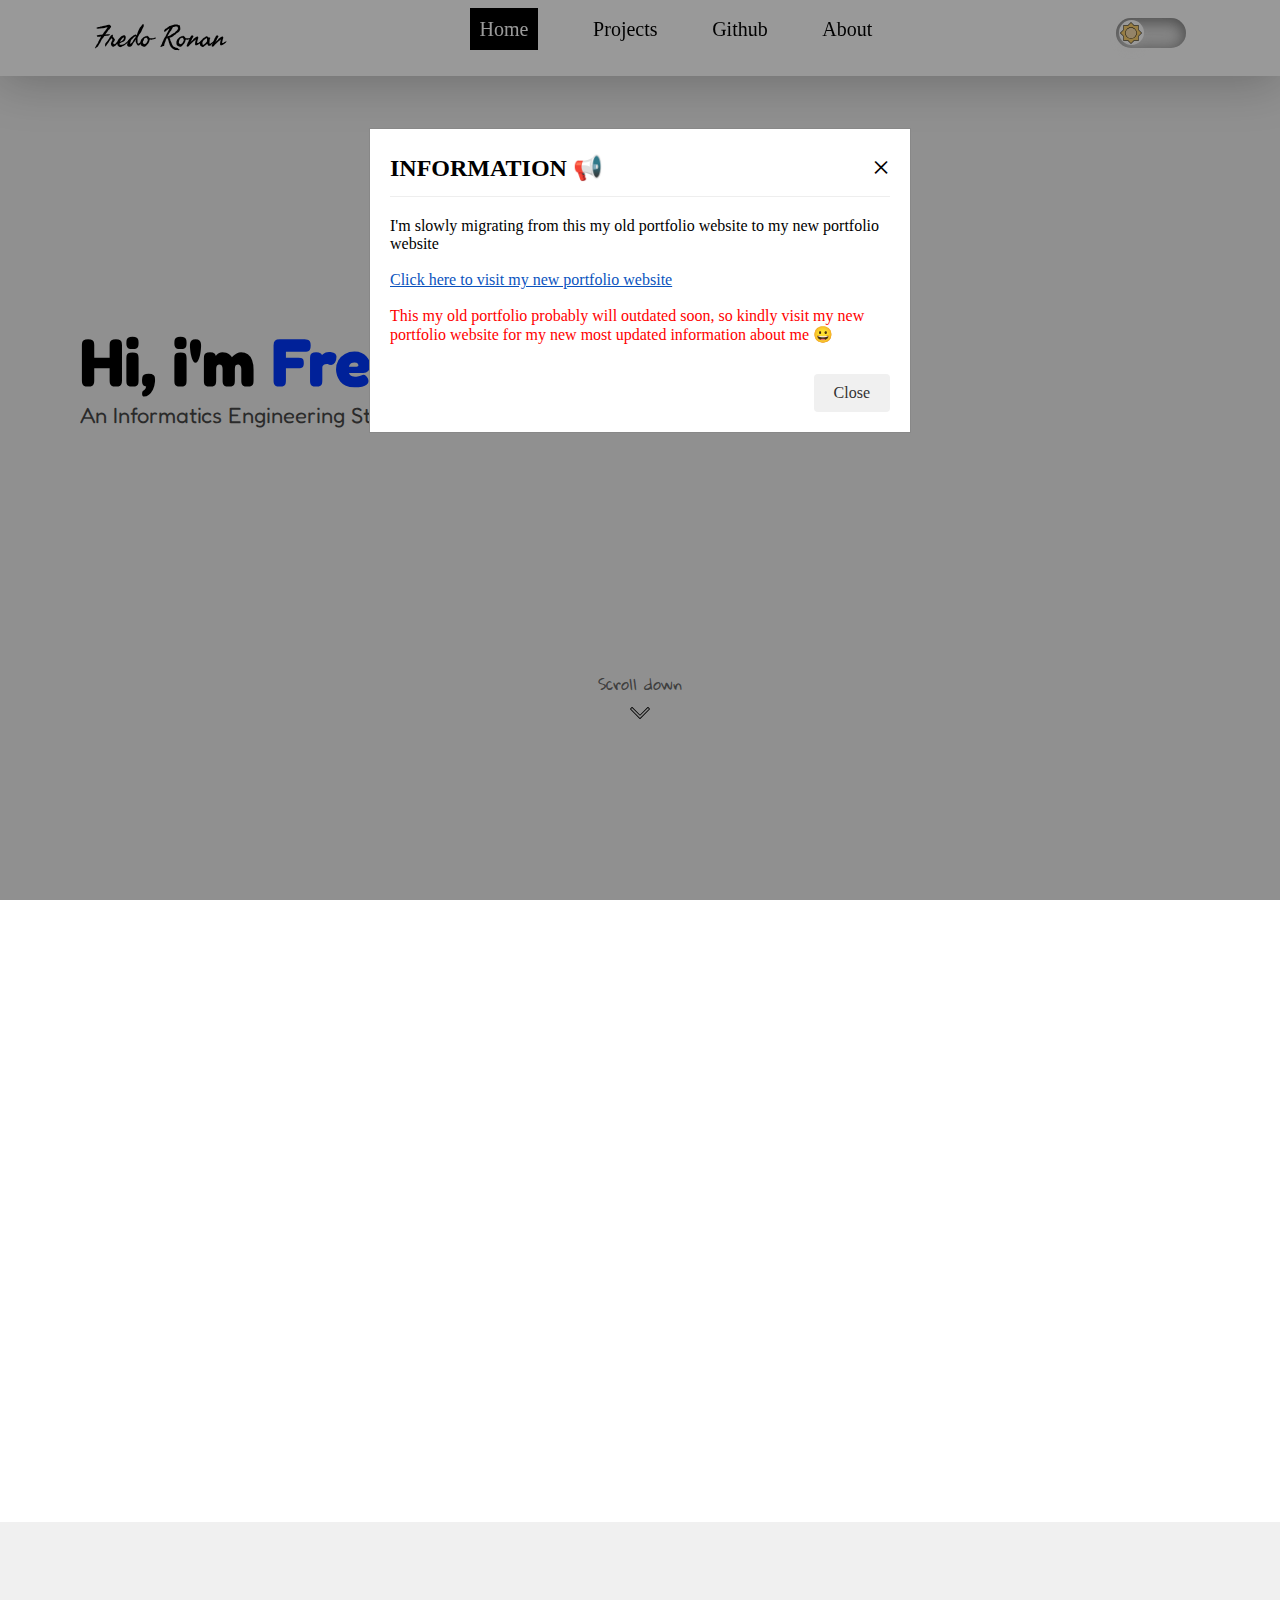
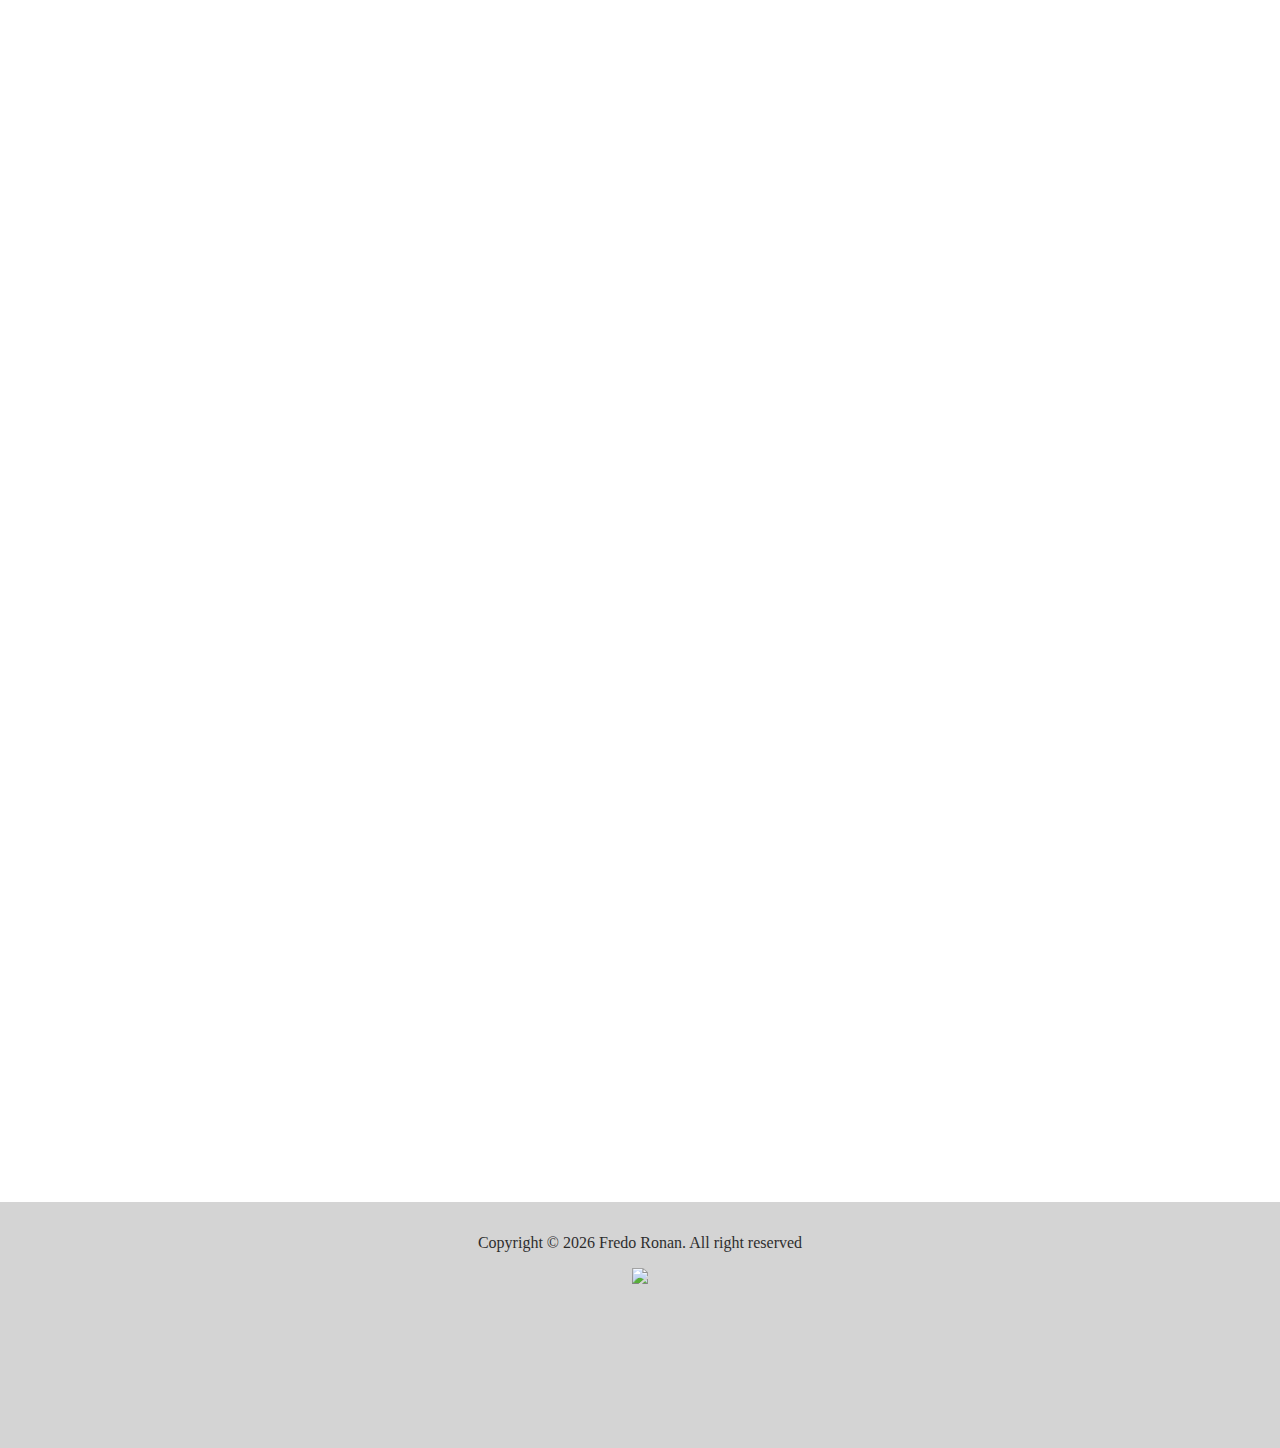
==== commit 86b06ecb: "add announcement modal of new portfolio website information" ====
--- a/index.html
+++ b/index.html
@@ -14,6 +14,86 @@
     <!-- icon file import -->
     <link rel="icon" type="image/x-icon" href="assets/LogoIcon.ico">
     <!-- end of icon file import -->
+
+    <style>
+        /* Modal background */
+        .modal {
+            display: block; /* Hidden by default */
+            position: fixed; /* Stay in place */
+            z-index: 1000; /* Sit on top */
+            left: 0;
+            top: 0;
+            width: 100%; /* Full width */
+            height: 100%; /* Full height */
+            background-color: rgba(0, 0, 0, 0.4); /* Black with opacity */
+        }
+
+        /* Modal content */
+        .modal-content {
+            background-color: #fff;
+            margin: 10% auto;
+            padding: 20px;
+            border: 1px solid #888;
+            width: 80%; /* Adjust the width */
+            max-width: 500px;
+        }
+
+        /* Modal header */
+        .modal-header {
+            display: flex;
+            justify-content: space-between;
+            align-items: center;
+            border-bottom: 1px solid #eee;
+            padding-bottom: 10px;
+        }
+
+        .modal-header h3 {
+            margin: 0;
+            font-size: 1.5rem;
+        }
+
+        .close {
+            font-size: 2rem;
+            cursor: pointer;
+        }
+
+        /* Modal body */
+        .modal-body {
+            padding: 20px 0;
+        }
+
+        /* Modal footer */
+        .modal-footer {
+            display: flex;
+            justify-content: flex-end;
+            padding-top: 10px;
+        }
+
+        /* Buttons */
+        .btn {
+            padding: 10px 20px;
+            font-size: 1rem;
+            text-decoration: none;
+            border-radius: 4px;
+            margin-left: 10px;
+            cursor: pointer;
+        }
+
+        .btn-secondary {
+            background-color: #f0f0f0;
+            color: #333;
+        }
+
+        .btn-primary {
+            background-color: #007bff;
+            color: #fff;
+        }
+
+        /* Hover effect for buttons */
+        .btn:hover {
+            opacity: 0.8;
+        }
+    </style>
 
     <title>Fredo Ronan | Home</title>
 </head>
@@ -46,6 +126,31 @@
         </nav>
     </header>
     <!-- end of header side -->
+
+    <!-- Modal announcement side-->
+    <!-- The Modal -->
+    <div class="modal" id="myModal">
+        <div class="modal-content">
+            <div class="modal-header">
+                <h3 style="font-weight: bold">INFORMATION 📢</h3>
+                <span class="close" data-dismiss="modal">×</span>
+            </div>
+            <div class="modal-body">
+                <p>I'm slowly migrating from this my old portfolio website to my new portfolio website</p>
+                <br/>
+                <a href="https://fredo-code.vercel.app/" style="color: #0a53be; text-decoration: underline">Click here to visit my new portfolio website</a>
+                <br/>
+                <br/>
+                <p style="color: red">This my old portfolio probably will outdated soon, so kindly visit my new portfolio website for my new most updated information about me 😀</p>
+            </div>
+            <div class="modal-footer">
+                <a href="#" class="btn btn-secondary">Close</a>
+            </div>
+        </div>
+    </div>
+
+    <!-- End of modal announcement side-->
+
 
     <!-- hamburger menu side -->
     <div class="floating-hamburger-btn">
@@ -154,5 +259,24 @@
     <script src="js/accordion-content-homepage.js"></script>
     <script src="js/accordionUI-homepage.js"></script>
     <script src="js/footer-generator.js"></script>
+
+    <script>
+        // Open modal
+        function openModal() {
+            document.getElementById("myModal").style.display = "block";
+        }
+
+        // Close modal when clicking on the close button
+        document.querySelector('.close').addEventListener('click', function() {
+            document.getElementById("myModal").style.display = "none";
+        });
+
+        // Close modal when clicking anywhere outside the modal
+        window.onclick = function(event) {
+            if (event.target === document.getElementById("myModal")) {
+                document.getElementById("myModal").style.display = "none";
+            }
+        };
+    </script>
 </body>
 </html>--- a/css/style.css
+++ b/css/style.css
@@ -72,6 +72,7 @@
     --next-js-logo-color: black;
     --kotlin-logo-color: black;
     --unity-logo-color: black;
+    --prisma-logo-color: #2d3748;
 }
 
 body.dark {
@@ -123,6 +124,7 @@
     --next-js-logo-color: rgb(255, 255, 255);
     --kotlin-logo-color: white;
     --unity-logo-color: white;
+    --prisma-logo-color: white;
 }
 
 /* header side */
